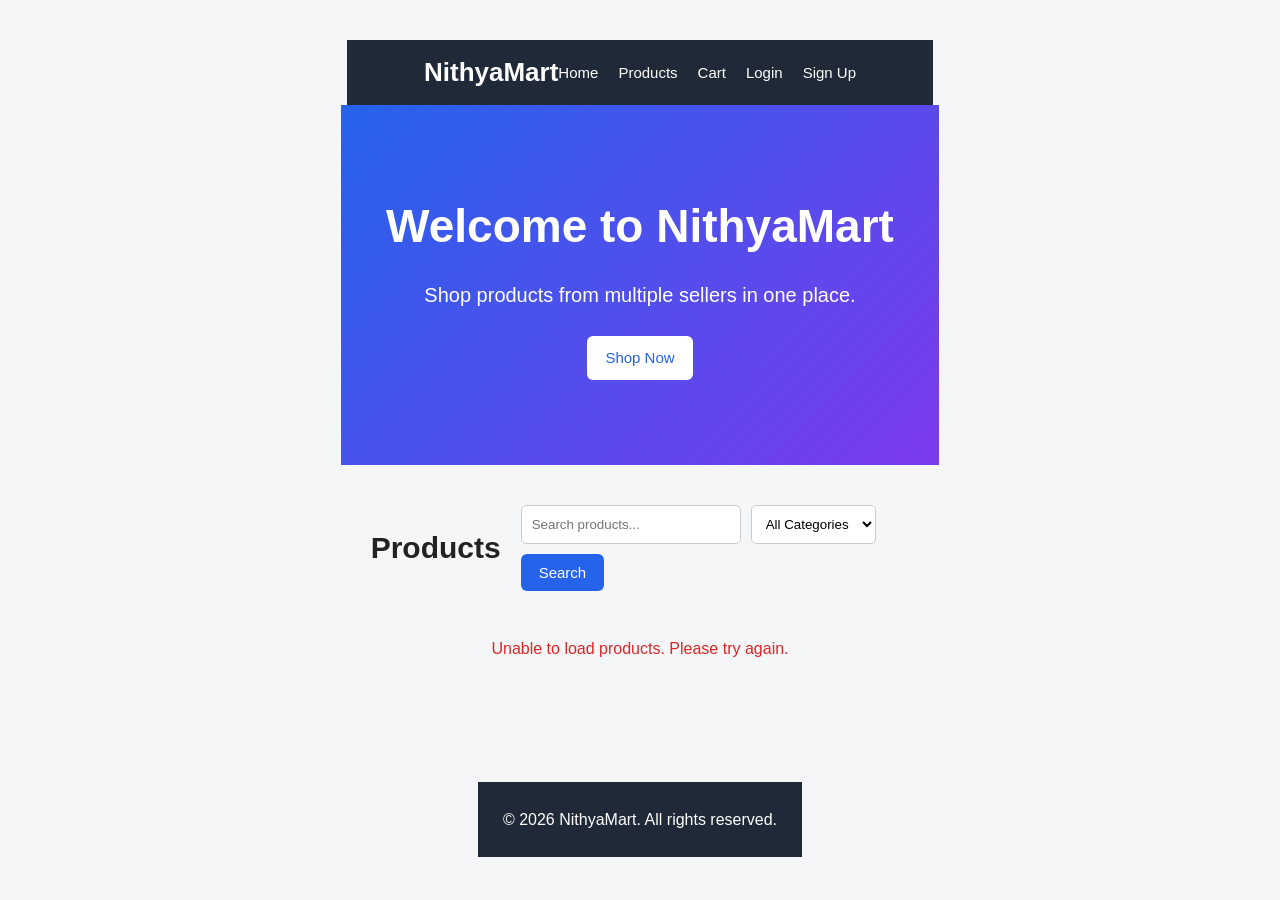
==== target/shopping-mart-0.1.0/index.html @ 29102a52 "updated files" ====
<!DOCTYPE html>
<html lang="en">
<head>
    <meta charset="UTF-8">
    <meta name="viewport" content="width=device-width, initial-scale=1.0">

    <title>NithyaMart - Online Shopping</title>

    <link rel="stylesheet" href="css/style.css">
</head>

<body class="home-page">

    <header class="navbar">

        <div class="logo">
            <a href="index.html">NithyaMart</a>
        </div>

        <nav>
            <a href="index.html">Home</a>
            <a href="#products">Products</a>
            <a href="cart.html">Cart</a>
            <a href="login.html" id="loginLink">Login</a>
            <a href="signup.html" id="signupLink">Sign Up</a>
            <a href="#" id="logoutLink" style="display: none;">Logout</a>
        </nav>

    </header>


    <main>

        <section class="hero">

            <div class="hero-content">

                <h1>Welcome to NithyaMart</h1>

                <p>
                    Shop products from multiple sellers
                    in one place.
                </p>

                <a href="#products" class="btn">
                    Shop Now
                </a>

            </div>

        </section>


        <section class="products-section" id="products">

            <div class="section-header">

                <h2>Products</h2>

                <div class="search-area">

                    <input
                        type="text"
                        id="searchInput"
                        placeholder="Search products..."
                    >

                    <select id="categoryFilter">

                        <option value="">
                            All Categories
                        </option>

                        <option value="Electronics">
                            Electronics
                        </option>

                        <option value="Fashion">
                            Fashion
                        </option>

                        <option value="Home">
                            Home
                        </option>

                        <option value="Books">
                            Books
                        </option>

                        <option value="Beauty">
                            Beauty
                        </option>

                        <option value="Grocery">
                            Grocery
                        </option>

                    </select>

                    <button
                        type="button"
                        id="searchButton"
                        class="btn"
                    >
                        Search
                    </button>

                </div>

            </div>


            <div id="loadingMessage" class="message">
                Loading products...
            </div>


            <div id="errorMessage"
                 class="message error"
                 style="display: none;">
            </div>


            <div
                id="productList"
                class="product-grid">
            </div>

        </section>

    </main>


    <footer>

        <p>
            &copy; 2026 NithyaMart. All rights reserved.
        </p>

    </footer>


    <script src="js/session.js"></script>
    <script src="js/catalog.js"></script>

</body>
</html>
---- target/shopping-mart-0.1.0/css/style.css ----
* {
    box-sizing: border-box;
    margin: 0;
    padding: 0;
    font-family: Arial, sans-serif;
}

body {
    background-color: #d5f0f9;
    display: flex;
    flex-direction: column;
    align-items: center;
    min-height: 100vh;
    padding-top: 40px;
}

.header-bar {
    width: 100%;
    background-color: #005082;
    color: white;
    text-align: center;
    padding: 20px 0;
    font-size: 24px;
    font-weight: bold;
    letter-spacing: 1px;
    box-shadow: 0 2px 4px rgba(0,0,0,0.1);
}

.status-container {
    display: flex;
    justify-content: space-between;
    align-items: center;
    margin-top: 12px;
}

/* MODIFIED: Consolidated requirements box setup with clean calculations */
.requirements-box {
    position: absolute;
    /* Traps calculation relative to label column width (35%) + your new input width (335px) + 20px spacer gutter gap */
    left: calc(100% + 15px); 
    top: 50px;
    transform: translateY(-50%); /* Centers the panel vertically against the field */
    background-color: #111c2e;
    border: 1px solid #2d3748;
    border-radius: 8px;
    padding: 16px;
    width: 280px;
    box-shadow: 0 4px 20px rgba(0, 0, 0, 0.3);
    display: none; 
    flex-direction: column;
    gap: 8px;
    z-index: 999
}

/* Adjusted responsive layout media breakpoints for smaller viewports */
@media (max-width: 950px) {
    .requirements-box {
        position: static;
        width: 100%;
        margin-top: 10px;
        max-width: 480px;
    }
    .password-wrapper {
        flex-direction: column;
        align-items: flex-start;
    }
}

.requirement-item {
    display: flex;
    align-items: center;
    font-size: 13px;
    color: #718096;
    transition: color 0.2s;
}

.requirement-item::before {
    content: "○";
    display: inline-block;
    width: 20px;
    font-size: 14px;
}

.requirement-item.valid {
    color: #48bb78;
}

.requirement-item.valid::before {
    content: "✓";
    font-weight: bold;
}

.login-container {
    background-color: rgb(245, 248, 251);
    border: 2px solid #005082;
    border-radius: 8px;
    width: 90%;
    max-width: 600px;
    margin: 60px auto;
    padding: 40px;
    box-shadow: 0 4px 10px rgba(0,0,0,0.05);
}

.login-container h2 {
    text-align: center;
    font-size: 36px;
    margin-bottom: 40px;
    color: #000;
}

/* Consolidated layout anchor context rule row */
.form-row {
    display: flex;
    align-items: center;
    margin-bottom: 15px;
}

.form-row label {
    width: 35%;
    font-size: 16px;
    color: #f9f6f6;
}

.form-row .input-field {
     width: 65%; /* Restored default standard row sizing column */
}

.form-row input[type="text"],
.form-row input[type="email"],
.form-row input[type="password"],
.form-row select {
    width: 100%;
    padding: 6px 10px;
    border: 1px solid #767676;
    font-size: 14px;
}

/* MODIFIED: Fixed styling properties for password element input cell size to match your layout width */
#password {
    width: 335px !important; /* Locks down size width specifications securely */
}

.form-row input::placeholder {
    color: #a9a9a9;
}

.action-row {
    display: flex;
    flex-direction: column;
    margin-left: 35%;
    margin-bottom: 10px;
}

.error-message {
    color: red;
    font-size: 14px;
    margin-bottom: 8px;
    display: none; 
}

.checkbox-container {
    display: flex;
    align-items: center;
    gap: 8px;
    font-size: 14px;
}

.checkbox-container input {
    cursor: pointer;
}

.button-row {
    display: flex;
    justify-content: space-between;
    margin-top: 30px;
    margin-bottom: 15px;
}

.btn {
    color: white;
    padding: 8px 30px;
    border: none;
    border-radius: 4px;
    font-size: 16px;
    cursor: pointer;
}

.btn-submit {
    background-color: #005082;
}

.btn-reset {
    background-color: #005082;
}

.footer-text {
    font-size: 14px;
    color: #000;
    margin-top: 10px;
}
.password-wrapper {
    position: relative;
    display: flex;
    align-items: center;
    width: 65%;
}
.home-page{
    font-family: Arial, sans-serif;
    background: #f5f6f8;
    color: #222;
    line-height: 1.6;
}

.navbar {
    background: #1f2937;
    color: white;
    min-height: 65px;
    padding: 0 6%;
    display: flex;
    align-items: center;
    justify-content: space-between;
}

.logo a {
    color: white;
    text-decoration: none;
    font-size: 26px;
    font-weight: bold;
}

.navbar nav {
    display: flex;
    align-items: center;
    gap: 20px;
}

.navbar nav a {
    color: white;
    text-decoration: none;
    font-size: 15px;
}

.navbar nav a:hover {
    text-decoration: underline;
}

.hero {
    min-height: 360px;
    background: linear-gradient(
        135deg,
        #2563eb,
        #7c3aed
    );

    display: flex;
    align-items: center;
    justify-content: center;

    text-align: center;
    color: white;
    padding: 40px 20px;
}

.hero-content {
    max-width: 700px;
}

.hero h1 {
    font-size: 46px;
    margin-bottom: 15px;
}

.hero p {
    font-size: 20px;
    margin-bottom: 25px;
}

.btn {
    display: inline-block;
    border: none;
    border-radius: 6px;

    background: #2563eb;
    color: white;

    padding: 10px 18px;

    text-decoration: none;
    cursor: pointer;

    font-size: 15px;
}

.btn:hover {
    background: #1d4ed8;
}

.hero .btn {
    background: white;
    color: #2563eb;
}

.hero .btn:hover {
    background: #e5e7eb;
}

.products-section {
    width: 90%;
    max-width: 1200px;
    margin: 40px auto;
}

.section-header {
    display: flex;
    justify-content: space-between;
    align-items: center;
    gap: 20px;
    margin-bottom: 25px;
}

.section-header h2 {
    font-size: 30px;
}

.search-area {
    display: flex;
    gap: 10px;
    flex-wrap: wrap;
}

.search-area input,
.search-area select {
    padding: 10px;
    border: 1px solid #ccc;
    border-radius: 5px;
    background: white;
}

.search-area input {
    width: 220px;
}

.product-grid {
    display: grid;

    grid-template-columns:
        repeat(auto-fill, minmax(220px, 1fr));

    gap: 25px;
}

.product-card {
    background: white;
    border-radius: 10px;

    overflow: hidden;

    box-shadow:
        0 2px 8px rgba(0, 0, 0, 0.08);

    transition:
        transform 0.2s ease,
        box-shadow 0.2s ease;
}

.product-card:hover {
    transform: translateY(-4px);

    box-shadow:
        0 5px 15px rgba(0, 0, 0, 0.15);
}

.product-card img {
    width: 100%;
    height: 180px;
    object-fit: cover;
    background: #eee;
}

.product-info {
    padding: 18px;
}

.product-info h3 {
    margin-bottom: 8px;
    font-size: 19px;
}

.product-info p {
    color: #555;
    margin-bottom: 8px;
}

.product-price {
    font-size: 20px;
    font-weight: bold;
    color: #2563eb;
    margin-bottom: 10px;
}

.product-category {
    display: inline-block;

    background: #e5e7eb;
    color: #374151;

    padding: 4px 8px;
    border-radius: 4px;

    font-size: 12px;
    margin-bottom: 12px;
}

.message {
    text-align: center;
    padding: 20px;
    color: #555;
}

.error {
    color: #dc2626;
}

footer {
    margin-top: 60px;

    background: #1f2937;
    color: white;

    text-align: center;

    padding: 25px;
}

@media (max-width: 768px) {

    .navbar {
        flex-direction: column;
        gap: 15px;
        padding: 15px;
    }

    .navbar nav {
        flex-wrap: wrap;
        justify-content: center;
    }

    .hero h1 {
        font-size: 34px;
    }

    .hero p {
        font-size: 17px;
    }

    .section-header {
        flex-direction: column;
        align-items: stretch;
    }

    .search-area {
        flex-direction: column;
    }

    .search-area input {
        width: 100%;
    }

}
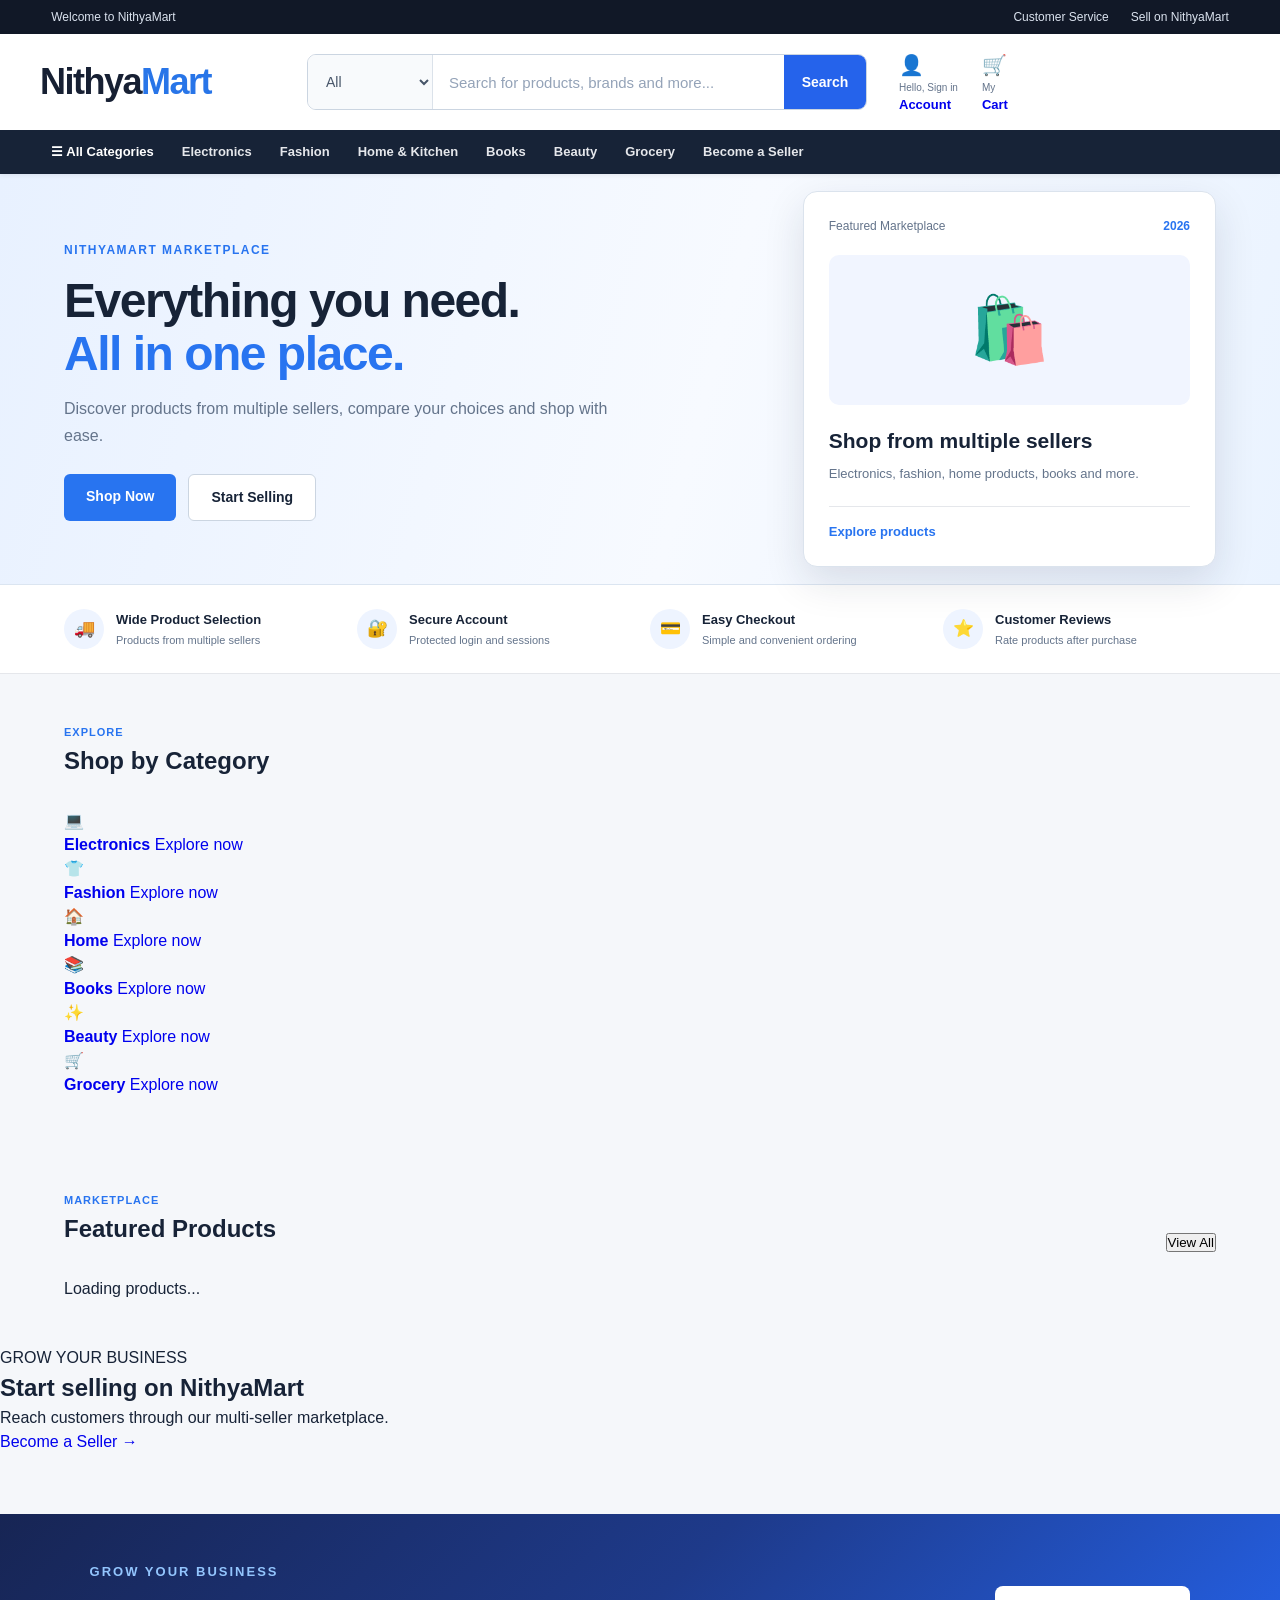
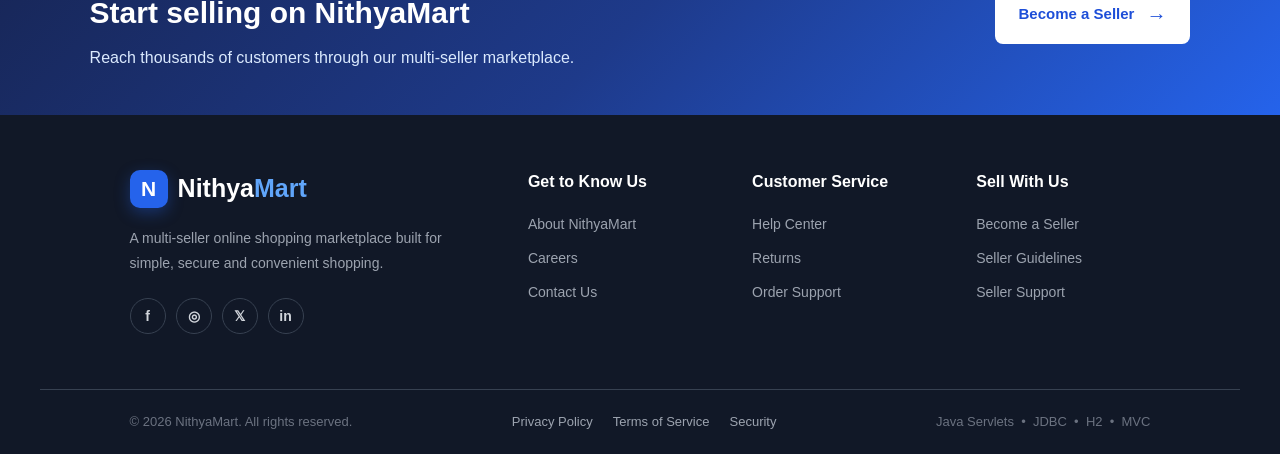
==== commit 83a144a5: "updated files" ====
--- a/target/shopping-mart-0.1.0/index.html
+++ b/target/shopping-mart-0.1.0/index.html
@@ -1,29 +1,128 @@
 <!DOCTYPE html>
 <html lang="en">
+
 <head>
     <meta charset="UTF-8">
     <meta name="viewport" content="width=device-width, initial-scale=1.0">
 
-    <title>NithyaMart - Online Shopping</title>
+    <title>NithyaMart | Online Shopping Marketplace</title>
 
     <link rel="stylesheet" href="css/style.css">
 </head>
 
-<body class="home-page">
-
-    <header class="navbar">
-
-        <div class="logo">
-            <a href="index.html">NithyaMart</a>
-        </div>
-
-        <nav>
-            <a href="index.html">Home</a>
-            <a href="#products">Products</a>
-            <a href="cart.html">Cart</a>
-            <a href="login.html" id="loginLink">Login</a>
-            <a href="signup.html" id="signupLink">Sign Up</a>
-            <a href="#" id="logoutLink" style="display: none;">Logout</a>
+<body class="marketplace-page">
+
+    <!-- TOP BAR -->
+    <div class="top-bar">
+        <div class="top-bar-inner">
+            <span>Welcome to NithyaMart</span>
+
+            <div class="top-links">
+                <a href="#">Customer Service</a>
+                <a href="#">Sell on NithyaMart</a>
+            </div>
+        </div>
+    </div>
+
+
+    <!-- MAIN HEADER -->
+    <header class="market-header">
+
+        <div class="header-main">
+
+            <!-- LOGO -->
+            <div class="market-logo">
+                <a href="index.html">
+                    <span class="logo-main">Nithya</span><span class="logo-accent">Mart</span>
+                </a>
+            </div>
+
+
+            <!-- SEARCH -->
+            <div class="market-search">
+
+                <select id="headerCategory">
+                    <option value="">All</option>
+                    <option value="Electronics">Electronics</option>
+                    <option value="Fashion">Fashion</option>
+                    <option value="Home">Home</option>
+                    <option value="Books">Books</option>
+                    <option value="Beauty">Beauty</option>
+                    <option value="Grocery">Grocery</option>
+                </select>
+
+                <input
+                    type="text"
+                    id="searchInput"
+                    placeholder="Search for products, brands and more..."
+                >
+
+                <button id="searchButton" type="button">
+                    Search
+                </button>
+
+            </div>
+
+
+            <!-- ACCOUNT -->
+            <div class="header-actions">
+
+                <a href="login.html" id="loginLink" class="header-action">
+                    <span class="action-icon">👤</span>
+                    <span>
+                        <small>Hello, Sign in</small>
+                        <strong>Account</strong>
+                    </span>
+                </a>
+
+
+                <a href="cart.html" class="header-action cart-action">
+                    <span class="cart-icon">🛒</span>
+                    <span>
+                        <small>My</small>
+                        <strong>Cart</strong>
+                    </span>
+                </a>
+
+
+                <a
+                    href="#"
+                    id="logoutLink"
+                    class="header-action"
+                    style="display:none;"
+                >
+                    <span class="action-icon">↪</span>
+                    <span>
+                        <small>Account</small>
+                        <strong>Logout</strong>
+                    </span>
+                </a>
+
+            </div>
+
+        </div>
+
+
+        <!-- CATEGORY NAVIGATION -->
+        <nav class="category-nav">
+
+            <div class="category-nav-inner">
+
+                <a href="#products" class="all-category">
+                    ☰ All Categories
+                </a>
+
+                <a href="#products">Electronics</a>
+                <a href="#products">Fashion</a>
+                <a href="#products">Home & Kitchen</a>
+                <a href="#products">Books</a>
+                <a href="#products">Beauty</a>
+                <a href="#products">Grocery</a>
+
+                <a href="signup.html">Become a Seller</a>
+
+            </div>
+
         </nav>
 
     </header>
@@ -31,117 +130,365 @@
 
     <main>
 
-        <section class="hero">
-
-            <div class="hero-content">
-
-                <h1>Welcome to NithyaMart</h1>
-
-                <p>
-                    Shop products from multiple sellers
-                    in one place.
-                </p>
-
-                <a href="#products" class="btn">
-                    Shop Now
-                </a>
+
+        <!-- HERO BANNER -->
+        <section class="market-hero">
+
+            <div class="hero-container">
+
+                <div class="hero-copy">
+
+                    <span class="hero-label">
+                        NITHYAMART MARKETPLACE
+                    </span>
+
+                    <h1>
+                        Everything you need.
+                        <span>All in one place.</span>
+                    </h1>
+
+                    <p>
+                        Discover products from multiple sellers,
+                        compare your choices and shop with ease.
+                    </p>
+
+                    <div class="hero-buttons">
+
+                        <a href="#products" class="hero-primary">
+                            Shop Now
+                        </a>
+
+                        <a href="signup.html" class="hero-secondary">
+                            Start Selling
+                        </a>
+
+                    </div>
+
+                </div>
+
+
+                <div class="hero-shopping-card">
+
+                    <div class="hero-card-top">
+                        <span>Featured Marketplace</span>
+                        <strong>2026</strong>
+                    </div>
+
+                    <div class="hero-card-icon">
+                        🛍️
+                    </div>
+
+                    <h3>
+                        Shop from multiple sellers
+                    </h3>
+
+                    <p>
+                        Electronics, fashion, home products,
+                        books and more.
+                    </p>
+
+                    <div class="hero-card-bottom">
+                        <span>Explore products</span>
+                        <strong></strong>
+                    </div>
+
+                </div>
 
             </div>
 
         </section>
 
 
+        <!-- BENEFITS -->
+        <section class="benefits-section">
+
+            <div class="benefits-container">
+
+                <div class="benefit-item">
+                    <div class="benefit-icon">🚚</div>
+
+                    <div>
+                        <strong>Wide Product Selection</strong>
+                        <span>Products from multiple sellers</span>
+                    </div>
+                </div>
+
+
+                <div class="benefit-item">
+                    <div class="benefit-icon">🔐</div>
+
+                    <div>
+                        <strong>Secure Account</strong>
+                        <span>Protected login and sessions</span>
+                    </div>
+                </div>
+
+
+                <div class="benefit-item">
+                    <div class="benefit-icon">💳</div>
+
+                    <div>
+                        <strong>Easy Checkout</strong>
+                        <span>Simple and convenient ordering</span>
+                    </div>
+                </div>
+
+
+                <div class="benefit-item">
+                    <div class="benefit-icon">⭐</div>
+
+                    <div>
+                        <strong>Customer Reviews</strong>
+                        <span>Rate products after purchase</span>
+                    </div>
+                </div>
+
+            </div>
+
+        </section>
+
+
+        <!-- CATEGORY CARDS -->
+        <section class="category-section">
+
+            <div class="section-title">
+
+                <div>
+                    <span>EXPLORE</span>
+                    <h2>Shop by Category</h2>
+                </div>
+
+            </div>
+
+
+            <div class="category-cards">
+
+                <a href="#products" class="category-card">
+                    <div class="category-image electronics">
+                        💻
+                    </div>
+                    <strong>Electronics</strong>
+                    <span>Explore now</span>
+                </a>
+
+
+                <a href="#products" class="category-card">
+                    <div class="category-image fashion">
+                        👕
+                    </div>
+                    <strong>Fashion</strong>
+                    <span>Explore now</span>
+                </a>
+
+
+                <a href="#products" class="category-card">
+                    <div class="category-image home">
+                        🏠
+                    </div>
+                    <strong>Home</strong>
+                    <span>Explore now</span>
+                </a>
+
+
+                <a href="#products" class="category-card">
+                    <div class="category-image books">
+                        📚
+                    </div>
+                    <strong>Books</strong>
+                    <span>Explore now</span>
+                </a>
+
+
+                <a href="#products" class="category-card">
+                    <div class="category-image beauty">
+                        ✨
+                    </div>
+                    <strong>Beauty</strong>
+                    <span>Explore now</span>
+                </a>
+
+
+                <a href="#products" class="category-card">
+                    <div class="category-image grocery">
+                        🛒
+                    </div>
+                    <strong>Grocery</strong>
+                    <span>Explore now</span>
+                </a>
+
+            </div>
+
+        </section>
         <section class="products-section" id="products">
 
-            <div class="section-header">
-
-                <h2>Products</h2>
-
-                <div class="search-area">
-
-                    <input
-                        type="text"
-                        id="searchInput"
-                        placeholder="Search products..."
-                    >
-
-                    <select id="categoryFilter">
-
-                        <option value="">
-                            All Categories
-                        </option>
-
-                        <option value="Electronics">
-                            Electronics
-                        </option>
-
-                        <option value="Fashion">
-                            Fashion
-                        </option>
-
-                        <option value="Home">
-                            Home
-                        </option>
-
-                        <option value="Books">
-                            Books
-                        </option>
-
-                        <option value="Beauty">
-                            Beauty
-                        </option>
-
-                        <option value="Grocery">
-                            Grocery
-                        </option>
-
-                    </select>
-
-                    <button
-                        type="button"
-                        id="searchButton"
-                        class="btn"
-                    >
-                        Search
-                    </button>
-
-                </div>
-
-            </div>
-
-
-            <div id="loadingMessage" class="message">
+            <div class="section-title">
+
+                <div>
+                    <span>MARKETPLACE</span>
+                    <h2>Featured Products</h2>
+                </div>
+
+                <button
+                    type="button"
+                    id="clearFilters"
+                    class="clear-filter"
+                >
+                    View All
+                </button>
+
+            </div>
+
+
+            <div
+                id="loadingMessage"
+                class="market-message"
+            >
                 Loading products...
             </div>
 
 
-            <div id="errorMessage"
-                 class="message error"
-                 style="display: none;">
-            </div>
+            <div
+                id="errorMessage"
+                class="market-message error"
+                style="display:none;"
+            ></div>
 
 
             <div
                 id="productList"
-                class="product-grid">
-            </div>
+                class="market-product-grid"
+            ></div>
 
         </section>
 
+
+        <!-- SELLER PROMOTION -->
+        <section class="seller-banner">
+
+            <div>
+
+                <span>GROW YOUR BUSINESS</span>
+
+                <h2>
+                    Start selling on NithyaMart
+                </h2>
+
+                <p>
+                    Reach customers through our multi-seller marketplace.
+                </p>
+
+            </div>
+
+            <a href="signup.html">
+                Become a Seller →
+            </a>
+
+        </section>
+
+
     </main>
 
 
-    <footer>
-
-        <p>
-            &copy; 2026 NithyaMart. All rights reserved.
-        </p>
-
-    </footer>
+    <!-- FOOTER -->
+    <footer class="nm-footer">
+
+    <!-- Seller CTA -->
+    <section class="seller-cta">
+        <div class="seller-cta-content">
+            <div>
+                <span class="seller-label">GROW YOUR BUSINESS</span>
+                <h2>Start selling on NithyaMart</h2>
+                <p>
+                    Reach thousands of customers through our
+                    multi-seller marketplace.
+                </p>
+            </div>
+
+            <a href="signup.html?role=SELLER" class="seller-btn">
+                Become a Seller
+                <span>→</span>
+            </a>
+        </div>
+    </section>
+
+
+    <!-- Main Footer -->
+    <div class="footer-main">
+
+        <div class="footer-brand">
+            <div class="footer-logo">
+                <span class="logo-icon">N</span>
+                <span>Nithya<span>Mart</span></span>
+            </div>
+
+            <p>
+                A multi-seller online shopping marketplace built
+                for simple, secure and convenient shopping.
+            </p>
+
+            <div class="footer-social">
+                <a href="#" aria-label="Facebook">f</a>
+                <a href="#" aria-label="Instagram">◎</a>
+                <a href="#" aria-label="Twitter">𝕏</a>
+                <a href="#" aria-label="LinkedIn">in</a>
+            </div>
+        </div>
+
+
+        <div class="footer-column">
+            <h3>Get to Know Us</h3>
+
+            <a href="#">About NithyaMart</a>
+            <a href="#">Careers</a>
+            <a href="#">Contact Us</a>
+        </div>
+
+
+        <div class="footer-column">
+            <h3>Customer Service</h3>
+
+            <a href="#">Help Center</a>
+            <a href="#">Returns</a>
+            <a href="#">Order Support</a>
+        </div>
+
+
+        <div class="footer-column">
+            <h3>Sell With Us</h3>
+
+            <a href="signup.html?role=SELLER">Become a Seller</a>
+            <a href="#">Seller Guidelines</a>
+            <a href="#">Seller Support</a>
+        </div>
+
+    </div>
+
+
+    <!-- Bottom Footer -->
+    <div class="footer-bottom">
+
+        <div>
+            © 2026 NithyaMart. All rights reserved.
+        </div>
+
+        <div class="footer-links">
+            <a href="#">Privacy Policy</a>
+            <a href="#">Terms of Service</a>
+            <a href="#">Security</a>
+        </div>
+
+        <div class="tech-stack">
+            Java Servlets&nbsp; • &nbsp;JDBC&nbsp; • &nbsp;H2&nbsp; • &nbsp;MVC
+        </div>
+
+    </div>
+
+</footer>
 
 
     <script src="js/session.js"></script>
     <script src="js/catalog.js"></script>
 
 </body>
+
 </html>
--- a/target/shopping-mart-0.1.0/css/style.css
+++ b/target/shopping-mart-0.1.0/css/style.css
@@ -1,18 +1,527 @@
+/* =========================================================
+   NITHYAMART - COMPLETE FRONTEND STYLESHEET
+   ========================================================= */
+
+
+/* =========================================================
+   1. GLOBAL RESET
+   ========================================================= */
+
 * {
     box-sizing: border-box;
     margin: 0;
     padding: 0;
-    font-family: Arial, sans-serif;
+}
+
+html {
+    scroll-behavior: smooth;
 }
 
 body {
-    background-color: #d5f0f9;
-    display: flex;
-    flex-direction: column;
-    align-items: center;
-    min-height: 100vh;
-    padding-top: 40px;
-}
+    font-family: Arial, Helvetica, sans-serif;
+    background: #f5f7fa;
+    color: #172337;
+    line-height: 1.5;
+}
+
+button,
+input,
+select,
+textarea {
+    font-family: inherit;
+}
+
+button {
+    cursor: pointer;
+}
+
+a {
+    text-decoration: none;
+}
+
+img {
+    max-width: 100%;
+}
+
+
+/* =========================================================
+   2. COMMON BUTTONS
+   ========================================================= */
+
+.btn {
+    display: inline-flex;
+    align-items: center;
+    justify-content: center;
+
+    min-height: 42px;
+    padding: 0 20px;
+
+    border: none;
+    border-radius: 6px;
+
+    background: #2874f0;
+    color: #ffffff;
+
+    font-size: 14px;
+    font-weight: 700;
+
+    cursor: pointer;
+    transition: 0.2s ease;
+}
+
+.btn:hover {
+    background: #1d5fd0;
+}
+
+.btn:disabled {
+    opacity: 0.6;
+    cursor: not-allowed;
+}
+
+
+/* =========================================================
+   3. MARKETPLACE HOME PAGE
+   ========================================================= */
+
+.marketplace-page {
+    background: #f5f7fa;
+    color: #172337;
+}
+
+
+/* ---------- TOP BAR ---------- */
+
+.top-bar {
+    background: #111827;
+    color: #dbe3ef;
+    font-size: 12px;
+}
+
+.top-bar-inner {
+    width: 92%;
+    max-width: 1400px;
+    height: 34px;
+    margin: auto;
+
+    display: flex;
+    align-items: center;
+    justify-content: space-between;
+}
+
+.top-links {
+    display: flex;
+    gap: 22px;
+}
+
+.top-links a {
+    color: #dbe3ef;
+}
+
+.top-links a:hover {
+    color: #ffffff;
+}
+
+
+/* ---------- MAIN HEADER ---------- */
+
+.market-header {
+    background: #ffffff;
+    position: sticky;
+    top: 0;
+    z-index: 1000;
+
+    box-shadow: 0 1px 5px rgba(0, 0, 0, 0.08);
+}
+.logo-main {
+    color: #172337;
+}
+
+.logo-accent {
+    color: #2874f0;
+}
+.market-search select {
+    width: 100px;
+
+    border: none;
+    border-right: 1px solid #e2e8f0;
+
+    padding: 0 10px;
+
+    background: #f8fafc;
+    color: #475569;
+
+    outline: none;
+}
+
+.market-search input {
+    flex: 1;
+
+    border: none;
+    outline: none;
+
+    padding: 0 15px;
+
+    font-size: 14px;
+}
+
+.market-search input::placeholder {
+    color: #94a3b8;
+}
+
+.market-search button {
+    width: 90px;
+
+    border: none;
+
+    background: #2874f0;
+    color: white;
+
+    font-weight: 700;
+
+    cursor: pointer;
+}
+
+.market-search button:hover {
+    background: #1d5fd0;
+}
+.header-action small {
+    display: block;
+    font-size: 10px;
+    color: #64748b;
+}
+
+.header-action strong {
+    display: block;
+    font-size: 13px;
+}
+
+.action-icon,
+.cart-icon {
+    font-size: 20px;
+}
+
+
+/* ---------- CATEGORY NAV ---------- */
+
+.category-nav {
+    background: #172337;
+}
+
+.category-nav-inner {
+    width: 92%;
+    max-width: 1400px;
+    min-height: 44px;
+
+    margin: auto;
+
+    display: flex;
+    align-items: center;
+    gap: 28px;
+
+    overflow-x: auto;
+}
+
+.category-nav-inner::-webkit-scrollbar {
+    height: 0;
+}
+
+.category-nav a {
+    color: #e5e7eb;
+    white-space: nowrap;
+
+    font-size: 13px;
+    font-weight: 600;
+}
+
+.category-nav a:hover {
+    color: #ffffff;
+}
+
+.category-nav .all-category {
+    color: #ffffff;
+    font-weight: 800;
+}
+
+
+/* =========================================================
+   4. HOME HERO
+   ========================================================= */
+
+.market-hero {
+    background:
+        linear-gradient(
+            105deg,
+            #e8f1ff,
+            #f7faff 55%,
+            #eaf3ff
+        );
+
+    border-bottom: 1px solid #dbe5f1;
+}
+
+.hero-container {
+    width: 90%;
+    max-width: 1350px;
+    min-height: 410px;
+
+    margin: auto;
+
+    display: grid;
+    grid-template-columns: 1.25fr 0.75fr;
+
+    align-items: center;
+    gap: 50px;
+}
+
+.hero-copy {
+    padding: 45px 0;
+}
+
+.hero-label {
+    color: #2874f0;
+
+    font-size: 12px;
+    font-weight: 800;
+
+    letter-spacing: 1.5px;
+}
+
+.hero-copy h1 {
+    max-width: 650px;
+
+    margin: 14px 0;
+
+    color: #172337;
+
+    font-size: 48px;
+    line-height: 1.1;
+    letter-spacing: -1.5px;
+}
+
+.hero-copy h1 span {
+    display: block;
+    color: #2874f0;
+}
+
+.hero-copy p {
+    max-width: 570px;
+
+    margin-bottom: 25px;
+
+    color: #64748b;
+
+    font-size: 16px;
+    line-height: 1.7;
+}
+
+.hero-buttons {
+    display: flex;
+    gap: 12px;
+}
+
+.hero-primary,
+.hero-secondary {
+    padding: 12px 22px;
+
+    border-radius: 6px;
+
+    font-size: 14px;
+    font-weight: 700;
+}
+
+.hero-primary {
+    background: #2874f0;
+    color: #ffffff;
+}
+
+.hero-primary:hover {
+    background: #1d5fd0;
+}
+
+.hero-secondary {
+    background: #ffffff;
+    color: #172337;
+
+    border: 1px solid #cbd5e1;
+}
+
+.hero-secondary:hover {
+    border-color: #2874f0;
+    color: #2874f0;
+}
+
+
+/* ---------- HERO CARD ---------- */
+
+.hero-shopping-card {
+    padding: 25px;
+
+    background: #ffffff;
+
+    border: 1px solid #dbe3ed;
+    border-radius: 14px;
+
+    box-shadow: 0 15px 40px rgba(23, 35, 55, 0.12);
+}
+
+.hero-card-top {
+    display: flex;
+    justify-content: space-between;
+
+    color: #64748b;
+
+    font-size: 12px;
+}
+
+.hero-card-top strong {
+    color: #2874f0;
+}
+
+.hero-card-icon {
+    height: 150px;
+
+    margin: 20px 0;
+
+    border-radius: 10px;
+
+    background: #f1f5ff;
+
+    display: flex;
+    align-items: center;
+    justify-content: center;
+
+    font-size: 65px;
+}
+
+.hero-shopping-card h3 {
+    margin-bottom: 8px;
+
+    font-size: 21px;
+}
+
+.hero-shopping-card p {
+    color: #64748b;
+    font-size: 13px;
+}
+
+.hero-card-bottom {
+    margin-top: 22px;
+    padding-top: 15px;
+
+    border-top: 1px solid #e5e7eb;
+
+    display: flex;
+    justify-content: space-between;
+
+    color: #2874f0;
+
+    font-size: 13px;
+    font-weight: 700;
+}
+
+
+/* =========================================================
+   5. BENEFITS
+   ========================================================= */
+
+.benefits-section {
+    background: #ffffff;
+    border-bottom: 1px solid #e5e7eb;
+}
+
+.benefits-container {
+    width: 90%;
+    max-width: 1350px;
+
+    min-height: 88px;
+
+    margin: auto;
+
+    display: grid;
+    grid-template-columns: repeat(4, 1fr);
+
+    gap: 20px;
+
+    align-items: center;
+}
+
+.benefit-item {
+    display: flex;
+    align-items: center;
+    gap: 12px;
+}
+
+.benefit-icon {
+    width: 40px;
+    height: 40px;
+
+    border-radius: 50%;
+
+    background: #eef4ff;
+
+    display: flex;
+    align-items: center;
+    justify-content: center;
+
+    font-size: 17px;
+}
+
+.benefit-item strong {
+    display: block;
+    font-size: 13px;
+}
+
+.benefit-item span {
+    display: block;
+
+    margin-top: 3px;
+
+    color: #64748b;
+
+    font-size: 11px;
+}
+
+
+/* =========================================================
+   6. HOME SECTIONS
+   ========================================================= */
+
+.category-section,
+.products-section {
+    width: 90%;
+    max-width: 1350px;
+
+    margin: auto;
+
+    padding: 45px 0;
+}
+
+.section-title {
+    display: flex;
+
+    justify-content: space-between;
+    align-items: end;
+
+    margin-bottom: 25px;
+}
+
+.section-title > div > span {
+    color: #2874f0;
+
+    font-size: 11px;
+    font-weight: 800;
+
+    letter-spacing: 1px;
+}
+
+.section-title h2 {
+    margin-bottom: 5px;
+}
+
+
+/* =========================================================
+   7. SIGNUP & ACCOUNT CREATION FORM STYLES
+   ========================================================= */
 
 .header-bar {
     width: 100%;
@@ -26,76 +535,12 @@
     box-shadow: 0 2px 4px rgba(0,0,0,0.1);
 }
 
-.status-container {
-    display: flex;
-    justify-content: space-between;
-    align-items: center;
-    margin-top: 12px;
-}
-
-/* MODIFIED: Consolidated requirements box setup with clean calculations */
-.requirements-box {
-    position: absolute;
-    /* Traps calculation relative to label column width (35%) + your new input width (335px) + 20px spacer gutter gap */
-    left: calc(100% + 15px); 
-    top: 50px;
-    transform: translateY(-50%); /* Centers the panel vertically against the field */
-    background-color: #111c2e;
-    border: 1px solid #2d3748;
-    border-radius: 8px;
-    padding: 16px;
-    width: 280px;
-    box-shadow: 0 4px 20px rgba(0, 0, 0, 0.3);
-    display: none; 
-    flex-direction: column;
-    gap: 8px;
-    z-index: 999
-}
-
-/* Adjusted responsive layout media breakpoints for smaller viewports */
-@media (max-width: 950px) {
-    .requirements-box {
-        position: static;
-        width: 100%;
-        margin-top: 10px;
-        max-width: 480px;
-    }
-    .password-wrapper {
-        flex-direction: column;
-        align-items: flex-start;
-    }
-}
-
-.requirement-item {
-    display: flex;
-    align-items: center;
-    font-size: 13px;
-    color: #718096;
-    transition: color 0.2s;
-}
-
-.requirement-item::before {
-    content: "○";
-    display: inline-block;
-    width: 20px;
-    font-size: 14px;
-}
-
-.requirement-item.valid {
-    color: #48bb78;
-}
-
-.requirement-item.valid::before {
-    content: "✓";
-    font-weight: bold;
-}
-
 .login-container {
     background-color: rgb(245, 248, 251);
     border: 2px solid #005082;
     border-radius: 8px;
     width: 90%;
-    max-width: 600px;
+    max-width: 580px;
     margin: 60px auto;
     padding: 40px;
     box-shadow: 0 4px 10px rgba(0,0,0,0.05);
@@ -105,24 +550,25 @@
     text-align: center;
     font-size: 36px;
     margin-bottom: 40px;
-    color: #000;
-}
-
-/* Consolidated layout anchor context rule row */
+    color: #172337;
+}
+
+/* Form Row Setup: Stacks labels above input elements */
 .form-row {
     display: flex;
-    align-items: center;
-    margin-bottom: 15px;
+    flex-direction: column; 
+    margin-bottom: 20px;
 }
 
 .form-row label {
-    width: 35%;
     font-size: 16px;
-    color: #f9f6f6;
+    color: #172337;
+    margin-bottom: 8px;
+    font-weight: bold;
 }
 
 .form-row .input-field {
-     width: 65%; /* Restored default standard row sizing column */
+    width: 100%; 
 }
 
 .form-row input[type="text"],
@@ -130,340 +576,2116 @@
 .form-row input[type="password"],
 .form-row select {
     width: 100%;
-    padding: 6px 10px;
+    padding: 10px;
     border: 1px solid #767676;
-    font-size: 14px;
-}
-
-/* MODIFIED: Fixed styling properties for password element input cell size to match your layout width */
-#password {
-    width: 335px !important; /* Locks down size width specifications securely */
+    border-radius: 4px;
+    font-size: 16px;
+    background-color: #ffffff;
+    outline: none;
+}
+
+.form-row input:focus,
+.form-row select:focus {
+    border-color: #2874f0;
 }
 
 .form-row input::placeholder {
     color: #a9a9a9;
 }
 
-.action-row {
-    display: flex;
-    flex-direction: column;
-    margin-left: 35%;
-    margin-bottom: 10px;
-}
-
+/* Relative positioning root anchor for the password requirements popup */
+.password-wrapper {
+    position: relative;
+    display: block;
+    width: 100%;
+}
+
+/* Floating validation window layout fixes */
+.requirements-box {
+    position: absolute;
+    left: 105%;
+    top: 50%;
+    transform: translateY(-50%);
+    width: 260px;
+    box-sizing: border-box;
+    display: flex !important;
+    flex-direction: column !important;
+    align-items: flex-start !important;
+    background-color: #1a233a;
+    color: #a5b4fc;
+    padding: 15px;
+    border-radius: 8px;
+    box-shadow: 0 4px 15px rgba(0, 0, 0, 0.25);
+    z-index: 100;
+}
+.requirement-item 
+{
+    font-size: 13px;
+    margin-bottom: 8px;
+    padding-left: 20px;
+    position: relative;
+    text-align: left !important;
+    white-space: normal !important;
+    display: block !important;
+    width: 100%;
+}
+.requirement-item:last-child {
+    margin-bottom: 0;
+}
+.requirement-item::before 
+{
+    content: "o";
+    position: absolute;
+    left: 0;
+    top: 0;
+    color: #6366f1;
+}
+.requirement-item.valid {
+    color: #48bb78;
+}
+.requirement-item.valid::before {
+    content: "✓";
+    font-weight: bold;
+}
+.status-container {
+    display: flex;
+    justify-content: space-between;
+    align-items: center
+    ;margin-top: 5px;
+    margin-bottom: 20px;
+}
+.checkbox-label {
+    display: flex;
+    align-items: center;
+    gap: 8px;
+    font-size: 14px;
+    cursor: pointer;
+}
+.match-indicator {
+    font-size: 14px;
+    font-weight: bold;
+}
 .error-message {
     color: red;
     font-size: 14px;
-    margin-bottom: 8px;
-    display: none; 
-}
-
-.checkbox-container {
-    display: flex;
-    align-items: center;
-    gap: 8px;
-    font-size: 14px;
-}
-
-.checkbox-container input {
-    cursor: pointer;
-}
-
+    margin-bottom: 15px;
+}
 .button-row {
     display: flex;
-    justify-content: space-between;
+    gap: 15px;
     margin-top: 30px;
     margin-bottom: 15px;
 }
-
-.btn {
-    color: white;
-    padding: 8px 30px;
-    border: none;
+.button-row .btn {
+    flex: 1;
+    min-height: 44px;
+    font-size: 16px;
     border-radius: 4px;
-    font-size: 16px;
-    cursor: pointer;
-}
-
+}
 .btn-submit {
     background-color: #005082;
 }
-
+.btn-submit:hover {
+    background-color: #003e5f;
+}
 .btn-reset {
-    background-color: #005082;
-}
-
+    background-color: #4a5568;
+}
+.btn-reset:hover {
+    background-color: #374151;
+}
 .footer-text {
     font-size: 14px;
-    color: #000;
-    margin-top: 10px;
-}
-.password-wrapper {
-    position: relative;
-    display: flex;
-    align-items: center;
-    width: 65%;
-}
-.home-page{
-    font-family: Arial, sans-serif;
-    background: #f5f6f8;
-    color: #222;
-    line-height: 1.6;
-}
-
-.navbar {
-    background: #1f2937;
-    color: white;
-    min-height: 65px;
-    padding: 0 6%;
-    display: flex;
-    align-items: center;
-    justify-content: space-between;
-}
-
-.logo a {
-    color: white;
-    text-decoration: none;
-    font-size: 26px;
+    color: #172337;
+    margin-top: 15px;
+    text-align: center;
+}
+.footer-text a {
+    color: #2874f0;
     font-weight: bold;
 }
-
-.navbar nav {
-    display: flex;
-    align-items: center;
-    gap: 20px;
-}
-
-.navbar nav a {
-    color: white;
-    text-decoration: none;
-    font-size: 15px;
-}
-
-.navbar nav a:hover {
+.footer-text a:hover {
     text-decoration: underline;
 }
-
-.hero {
-    min-height: 360px;
+@media (max-width: 980px) 
+{
+    .requirements-box {
+        position: static !important;
+        transform: none !important;
+        width: 100% !important;
+        margin-top: 10px;
+        box-shadow: none;}
+}
+/* =========================================================
+   NITHYAMART PROFESSIONAL FOOTER
+   ========================================================= */
+
+.nm-footer {
+    margin-top: 60px;
+    background: #111827;
+    color: #ffffff;
+}
+
+
+/* =========================
+   SELLER CTA
+   ========================= */
+
+.seller-cta {
     background: linear-gradient(
         135deg,
-        #2563eb,
-        #7c3aed
+        #172554 0%,
+        #1e3a8a 50%,
+        #2563eb 100%
     );
 
+    padding: 45px 7%;
+}
+
+.seller-cta-content {
+    max-width: 1200px;
+    margin: 0 auto;
+
+    display: flex;
+    align-items: center;
+    justify-content: space-between;
+
+    gap: 30px;
+}
+
+.seller-label {
+    display: inline-block;
+
+    font-size: 13px;
+    font-weight: 700;
+    letter-spacing: 2px;
+
+    color: #93c5fd;
+
+    margin-bottom: 8px;
+}
+
+.seller-cta h2 {
+    margin: 0 0 10px;
+
+    font-size: 30px;
+    font-weight: 700;
+
+    color: #ffffff;
+}
+
+.seller-cta p {
+    margin: 0;
+
+    font-size: 16px;
+    line-height: 1.6;
+
+    color: #dbeafe;
+}
+
+
+/* Seller Button */
+
+.seller-btn {
+    display: inline-flex;
+    align-items: center;
+    gap: 12px;
+
+    padding: 14px 24px;
+
+    background: #ffffff;
+    color: #1d4ed8;
+
+    text-decoration: none;
+
+    border-radius: 8px;
+
+    font-size: 15px;
+    font-weight: 700;
+
+    white-space: nowrap;
+
+    transition: all 0.25s ease;
+}
+
+.seller-btn span {
+    font-size: 20px;
+    transition: transform 0.25s ease;
+}
+
+.seller-btn:hover {
+    background: #eff6ff;
+
+    transform: translateY(-2px);
+
+    box-shadow: 0 8px 20px rgba(0, 0, 0, 0.2);
+}
+
+.seller-btn:hover span {
+    transform: translateX(4px);
+}
+
+
+/* =========================
+   MAIN FOOTER
+   ========================= */
+
+.footer-main {
+    max-width: 1200px;
+
+    margin: 0 auto;
+
+    padding: 55px 7%;
+
+    display: grid;
+
+    grid-template-columns: 2fr 1fr 1fr 1fr;
+
+    gap: 50px;
+}
+
+
+/* =========================
+   BRAND
+   ========================= */
+
+.footer-brand {
+    max-width: 340px;
+}
+
+.footer-logo {
+    display: flex;
+    align-items: center;
+    gap: 10px;
+
+    margin-bottom: 18px;
+
+    font-size: 25px;
+    font-weight: 800;
+}
+
+.footer-logo > span:last-child span {
+    color: #60a5fa;
+}
+
+
+/* Logo N circle */
+
+.logo-icon {
+    width: 38px;
+    height: 38px;
+
     display: flex;
     align-items: center;
     justify-content: center;
 
+    background: #2563eb;
+
+    border-radius: 10px;
+
+    font-size: 21px;
+    font-weight: 800;
+
+    box-shadow: 0 5px 15px rgba(37, 99, 235, 0.35);
+}
+
+
+.footer-brand p {
+    margin: 0;
+
+    color: #9ca3af;
+
+    font-size: 14px;
+
+    line-height: 1.8;
+}
+
+
+/* =========================
+   SOCIAL ICONS
+   ========================= */
+
+.footer-social {
+    display: flex;
+    gap: 10px;
+
+    margin-top: 22px;
+}
+
+.footer-social a {
+    width: 36px;
+    height: 36px;
+
+    display: flex;
+    align-items: center;
+    justify-content: center;
+
+    border: 1px solid #374151;
+    border-radius: 50%;
+
+    color: #d1d5db;
+
+    text-decoration: none;
+
+    font-size: 14px;
+    font-weight: 600;
+
+    transition: all 0.25s ease;
+}
+
+.footer-social a:hover {
+    background: #2563eb;
+
+    border-color: #2563eb;
+
+    color: #ffffff;
+
+    transform: translateY(-3px);
+}
+
+
+/* =========================
+   FOOTER COLUMNS
+   ========================= */
+
+.footer-column h3 {
+    margin: 0 0 20px;
+
+    font-size: 16px;
+    font-weight: 700;
+
+    color: #ffffff;
+}
+
+.footer-column a {
+    display: block;
+
+    width: fit-content;
+
+    margin-bottom: 13px;
+
+    color: #9ca3af;
+
+    text-decoration: none;
+
+    font-size: 14px;
+
+    transition: all 0.2s ease;
+}
+
+.footer-column a:hover {
+    color: #60a5fa;
+
+    transform: translateX(3px);
+}
+
+
+/* =========================
+   BOTTOM FOOTER
+   ========================= */
+
+.footer-bottom {
+    border-top: 1px solid #374151;
+
+    max-width: 1200px;
+
+    margin: 0 auto;
+
+    padding: 22px 7%;
+
+    display: flex;
+
+    align-items: center;
+
+    justify-content: space-between;
+
+    gap: 20px;
+
+    color: #6b7280;
+
+    font-size: 13px;
+}
+
+.footer-links {
+    display: flex;
+    gap: 20px;
+}
+
+.footer-links a {
+    color: #9ca3af;
+
+    text-decoration: none;
+
+    transition: color 0.2s ease;
+}
+
+.footer-links a:hover {
+    color: #60a5fa;
+}
+
+.tech-stack {
+    color: #6b7280;
+}
+
+
+/* =========================
+   RESPONSIVE
+   ========================= */
+
+@media (max-width: 900px) {
+
+    .seller-cta-content {
+        flex-direction: column;
+
+        align-items: flex-start;
+    }
+
+    .footer-main {
+        grid-template-columns: 1fr 1fr;
+
+        gap: 40px;
+    }
+
+    .footer-brand {
+        grid-column: 1 / -1;
+
+        max-width: 600px;
+    }
+
+    .footer-bottom {
+        flex-direction: column;
+
+        text-align: center;
+    }
+}
+
+
+@media (max-width: 600px) {
+
+    .seller-cta {
+        padding: 35px 20px;
+    }
+
+    .seller-cta h2 {
+        font-size: 24px;
+    }
+
+    .seller-cta p {
+        font-size: 14px;
+    }
+
+    .seller-btn {
+        width: 100%;
+
+        justify-content: center;
+    }
+
+    .footer-main {
+        padding: 40px 20px;
+
+        grid-template-columns: 1fr;
+
+        gap: 30px;
+    }
+
+    .footer-brand {
+        grid-column: auto;
+    }
+
+    .footer-bottom {
+        padding: 20px;
+
+        align-items: center;
+    }
+
+    .footer-links {
+        flex-wrap: wrap;
+
+        justify-content: center;
+
+        gap: 12px;
+    }
+
+    .tech-stack {
+        line-height: 1.6;
+    }
+}
+/* =========================================================
+   NITHYAMART LOGIN PAGE
+   ========================================================= */
+
+.nm-login-page {
+    min-height: 100vh;
+
+    margin: 0;
+
+    background:
+        linear-gradient(
+            135deg,
+            #f8fafc 0%,
+            #eef4ff 100%
+        );
+
+    color: #172033;
+
+    font-family:
+        Arial,
+        Helvetica,
+        sans-serif;
+
+    display: flex;
+    flex-direction: column;
+}
+
+
+/* =========================================================
+   HEADER
+   ========================================================= */
+
+.nm-login-header {
+    height: 72px;
+
+    padding: 0 6%;
+
+    background: #ffffff;
+
+    border-bottom: 1px solid #e5e7eb;
+
+    display: flex;
+
+    align-items: center;
+
+    justify-content: space-between;
+
+    box-sizing: border-box;
+}
+
+
+/* Logo */
+
+.nm-login-logo {
+    display: flex;
+
+    align-items: center;
+
+    gap: 10px;
+
+    color: #172033;
+
+    text-decoration: none;
+
+    font-size: 24px;
+
+    font-weight: 800;
+}
+
+.nm-login-logo > span:last-child span {
+    color: #2563eb;
+}
+
+
+.nm-logo-icon {
+    width: 38px;
+
+    height: 38px;
+
+    display: flex;
+
+    align-items: center;
+
+    justify-content: center;
+
+    background:
+        linear-gradient(
+            135deg,
+            #2563eb,
+            #1d4ed8
+        );
+
+    color: #ffffff;
+
+    border-radius: 10px;
+
+    font-size: 21px;
+
+    font-weight: 800;
+
+    box-shadow:
+        0 5px 14px
+        rgba(37, 99, 235, 0.25);
+}
+
+
+/* Back button */
+
+.nm-back-link {
+    color: #374151;
+
+    text-decoration: none;
+
+    font-size: 14px;
+
+    font-weight: 600;
+
+    padding: 9px 15px;
+
+    border-radius: 7px;
+
+    transition: 0.2s ease;
+}
+
+.nm-back-link:hover {
+    color: #2563eb;
+
+    background: #eff6ff;
+}
+
+
+/* =========================================================
+   MAIN LOGIN AREA
+   ========================================================= */
+
+.nm-login-wrapper {
+    width: min(1120px, 90%);
+
+    margin: auto;
+
+    padding: 55px 0;
+
+    display: grid;
+
+    grid-template-columns:
+        1fr
+        430px;
+
+    gap: 80px;
+
+    align-items: center;
+
+    box-sizing: border-box;
+}
+
+
+/* =========================================================
+   LEFT SIDE
+   ========================================================= */
+
+.nm-login-info {
+    padding: 10px 0;
+}
+
+
+.nm-welcome-label {
+    display: inline-block;
+
+    margin-bottom: 15px;
+
+    color: #2563eb;
+
+    font-size: 13px;
+
+    font-weight: 800;
+
+    letter-spacing: 2px;
+}
+
+
+.nm-login-info h1 {
+    margin: 0;
+
+    max-width: 620px;
+
+    color: #111827;
+
+    font-size: clamp(
+        42px,
+        5vw,
+        64px
+    );
+
+    line-height: 1.08;
+
+    font-weight: 800;
+
+    letter-spacing: -2px;
+}
+
+
+.nm-login-info h1 span {
+    display: block;
+
+    color: #2563eb;
+}
+
+
+.nm-login-description {
+    max-width: 600px;
+
+    margin: 22px 0 35px;
+
+    color: #64748b;
+
+    font-size: 17px;
+
+    line-height: 1.7;
+}
+
+
+/* =========================================================
+   BENEFITS
+   ========================================================= */
+
+.nm-login-benefits {
+    display: flex;
+
+    flex-direction: column;
+
+    gap: 18px;
+}
+
+
+.nm-benefit {
+    display: flex;
+
+    align-items: center;
+
+    gap: 15px;
+}
+
+
+.nm-benefit-icon {
+    width: 48px;
+
+    height: 48px;
+
+    flex-shrink: 0;
+
+    display: flex;
+
+    align-items: center;
+
+    justify-content: center;
+
+    background: #ffffff;
+
+    border: 1px solid #e2e8f0;
+
+    border-radius: 12px;
+
+    font-size: 21px;
+
+    box-shadow:
+        0 4px 12px
+        rgba(15, 23, 42, 0.05);
+}
+
+
+.nm-benefit h3 {
+    margin: 0 0 4px;
+
+    color: #1e293b;
+
+    font-size: 15px;
+
+    font-weight: 700;
+}
+
+
+.nm-benefit p {
+    margin: 0;
+
+    color: #64748b;
+
+    font-size: 13px;
+
+    line-height: 1.5;
+}
+
+
+/* =========================================================
+   LOGIN CARD
+   ========================================================= */
+
+.nm-login-card {
+    width: 100%;
+
+    padding: 38px;
+
+    box-sizing: border-box;
+
+    background: #ffffff;
+
+    border: 1px solid #e2e8f0;
+
+    border-radius: 18px;
+
+    box-shadow:
+        0 20px 50px
+        rgba(15, 23, 42, 0.10);
+}
+
+
+/* Card heading */
+
+.nm-login-card-header {
+    margin-bottom: 25px;
+}
+
+
+.nm-small-logo {
+    width: 42px;
+
+    height: 42px;
+
+    margin-bottom: 16px;
+
+    display: flex;
+
+    align-items: center;
+
+    justify-content: center;
+
+    background: #eff6ff;
+
+    color: #2563eb;
+
+    border-radius: 10px;
+
+    font-size: 20px;
+
+    font-weight: 800;
+}
+
+
+.nm-login-card h2 {
+    margin: 0 0 7px;
+
+    color: #111827;
+
+    font-size: 28px;
+
+    font-weight: 800;
+}
+
+
+.nm-login-card-header p {
+    margin: 0;
+
+    color: #64748b;
+
+    font-size: 14px;
+}
+
+
+/* =========================================================
+   ERROR
+   ========================================================= */
+
+.nm-login-error {
+    display: none;
+
+    margin-bottom: 18px;
+
+    padding: 11px 13px;
+
+    background: #fef2f2;
+
+    border: 1px solid #fecaca;
+
+    border-radius: 8px;
+
+    color: #b91c1c;
+
+    font-size: 13px;
+
+    line-height: 1.5;
+}
+
+
+/* =========================================================
+   FORM
+   ========================================================= */
+
+.nm-form-group {
+    margin-bottom: 20px;
+}
+
+
+.nm-form-group label {
+    display: block;
+
+    margin-bottom: 8px;
+
+    color: #334155;
+
+    font-size: 13px;
+
+    font-weight: 700;
+}
+
+
+.nm-form-group input[type="email"],
+.nm-form-group input[type="password"],
+.nm-form-group input[type="text"] {
+    width: 100%;
+
+    height: 48px;
+
+    padding: 0 14px;
+
+    box-sizing: border-box;
+
+    background: #ffffff;
+
+    border: 1px solid #cbd5e1;
+
+    border-radius: 8px;
+
+    outline: none;
+
+    color: #1e293b;
+
+    font-size: 14px;
+
+    transition: all 0.2s ease;
+}
+
+
+.nm-form-group input::placeholder {
+    color: #94a3b8;
+}
+
+
+.nm-form-group input:focus {
+    border-color: #2563eb;
+
+    box-shadow:
+        0 0 0 3px
+        rgba(37, 99, 235, 0.10);
+}
+
+
+/* =========================================================
+   PASSWORD
+   ========================================================= */
+
+.nm-password-wrapper {
+    position: relative;
+}
+
+
+.nm-password-wrapper input {
+    padding-right: 48px !important;
+}
+
+
+.nm-password-toggle {
+    position: absolute;
+
+    right: 5px;
+
+    top: 50%;
+
+    transform: translateY(-50%);
+
+    width: 38px;
+
+    height: 38px;
+
+    border: none;
+
+    background: transparent;
+
+    cursor: pointer;
+
+    border-radius: 6px;
+
+    font-size: 16px;
+}
+
+
+.nm-password-toggle:hover {
+    background: #f1f5f9;
+}
+
+
+/* =========================================================
+   LOGIN OPTIONS
+   ========================================================= */
+
+.nm-login-options {
+    display: flex;
+
+    justify-content: space-between;
+
+    align-items: center;
+
+    margin: -3px 0 22px;
+
+    font-size: 13px;
+}
+
+
+.nm-checkbox-label {
+    display: flex;
+
+    align-items: center;
+
+    gap: 7px;
+
+    color: #64748b;
+
+    cursor: pointer;
+}
+
+
+.nm-checkbox-label input {
+    width: 15px;
+
+    height: 15px;
+
+    accent-color: #2563eb;
+
+    cursor: pointer;
+}
+
+
+.nm-forgot-link {
+    color: #2563eb;
+
+    text-decoration: none;
+
+    font-weight: 600;
+}
+
+
+.nm-forgot-link:hover {
+    text-decoration: underline;
+}
+
+
+/* =========================================================
+   LOGIN BUTTON
+   ========================================================= */
+
+.nm-login-button {
+    width: 100%;
+
+    height: 50px;
+
+    border: none;
+
+    border-radius: 8px;
+
+    background:
+        linear-gradient(
+            135deg,
+            #2563eb,
+            #1d4ed8
+        );
+
+    color: #ffffff;
+
+    font-size: 15px;
+
+    font-weight: 700;
+
+    cursor: pointer;
+
+    box-shadow:
+        0 7px 15px
+        rgba(37, 99, 235, 0.20);
+
+    transition: all 0.2s ease;
+}
+
+
+.nm-login-button:hover {
+    transform: translateY(-1px);
+
+    box-shadow:
+        0 10px 20px
+        rgba(37, 99, 235, 0.28);
+}
+
+
+.nm-login-button:active {
+    transform: translateY(0);
+}
+
+
+.nm-login-button:disabled {
+    opacity: 0.65;
+
+    cursor: not-allowed;
+
+    transform: none;
+}
+
+
+/* =========================================================
+   DIVIDER
+   ========================================================= */
+
+.nm-divider {
+    display: flex;
+
+    align-items: center;
+
+    gap: 12px;
+
+    margin: 25px 0;
+
+    color: #94a3b8;
+
+    font-size: 11px;
+
+    font-weight: 600;
+}
+
+
+.nm-divider::before,
+.nm-divider::after {
+    content: "";
+
+    height: 1px;
+
+    flex: 1;
+
+    background: #e2e8f0;
+}
+
+
+/* =========================================================
+   SIGN UP
+   ========================================================= */
+
+.nm-signup-text {
+    margin: 0;
+
     text-align: center;
-    color: white;
-    padding: 40px 20px;
-}
-
-.hero-content {
-    max-width: 700px;
-}
-
-.hero h1 {
-    font-size: 46px;
-    margin-bottom: 15px;
-}
-
-.hero p {
-    font-size: 20px;
-    margin-bottom: 25px;
-}
-
-.btn {
-    display: inline-block;
+
+    color: #64748b;
+
+    font-size: 13px;
+}
+
+
+.nm-signup-text a {
+    color: #2563eb;
+
+    text-decoration: none;
+
+    font-weight: 700;
+}
+
+
+.nm-signup-text a:hover {
+    text-decoration: underline;
+}
+
+
+/* =========================================================
+   FOOTER
+   ========================================================= */
+
+.nm-login-footer {
+    min-height: 55px;
+
+    padding: 0 6%;
+
+    box-sizing: border-box;
+
+    display: flex;
+
+    align-items: center;
+
+    justify-content: space-between;
+
+    gap: 20px;
+
+    background: #ffffff;
+
+    border-top: 1px solid #e5e7eb;
+
+    color: #94a3b8;
+
+    font-size: 12px;
+}
+
+
+/* =========================================================
+   TABLET
+   ========================================================= */
+
+@media (max-width: 900px) {
+
+    .nm-login-wrapper {
+        grid-template-columns: 1fr;
+
+        gap: 35px;
+
+        max-width: 550px;
+
+        padding: 40px 0;
+    }
+
+    .nm-login-info {
+        text-align: center;
+    }
+
+    .nm-login-info h1 {
+        margin: 0 auto;
+
+        font-size: 42px;
+    }
+
+    .nm-login-description {
+        margin-left: auto;
+        margin-right: auto;
+    }
+
+    .nm-login-benefits {
+        text-align: left;
+
+        max-width: 430px;
+
+        margin: 0 auto;
+    }
+}
+
+
+/* =========================================================
+   MOBILE
+   ========================================================= */
+
+@media (max-width: 600px) {
+
+    .nm-login-header {
+        height: 65px;
+
+        padding: 0 20px;
+    }
+
+    .nm-login-logo {
+        font-size: 20px;
+    }
+
+    .nm-logo-icon {
+        width: 34px;
+        height: 34px;
+
+        font-size: 18px;
+    }
+
+    .nm-back-link {
+        font-size: 12px;
+
+        padding: 7px;
+    }
+
+    .nm-login-wrapper {
+        width: calc(100% - 30px);
+
+        padding: 30px 0;
+    }
+
+    .nm-login-info h1 {
+        font-size: 34px;
+
+        letter-spacing: -1px;
+    }
+
+    .nm-login-description {
+        font-size: 14px;
+    }
+
+    .nm-login-card {
+        padding: 25px 20px;
+
+        border-radius: 14px;
+    }
+
+    .nm-login-card h2 {
+        font-size: 24px;
+    }
+
+    .nm-login-footer {
+        flex-direction: column;
+
+        justify-content: center;
+
+        text-align: center;
+
+        padding: 15px 20px;
+
+        line-height: 1.5;
+    }
+}
+/* =========================================================
+   NITHYAMART HEADER + SEARCH BAR
+   PROFESSIONAL RESPONSIVE VERSION
+   ========================================================= */
+
+
+/* =========================================================
+   MAIN HEADER
+   ========================================================= */
+
+.header-main {
+    width: 100%;
+
+    min-height: 96px;
+
+    padding: 0 40px;
+
+    box-sizing: border-box;
+
+    display: flex;
+
+    align-items: center;
+
+    gap: 32px;
+
+    background: #ffffff;
+}
+
+
+/* =========================================================
+   NITHYAMART LOGO
+   ========================================================= */
+
+.market-logo {
+    flex: 0 0 auto;
+
+    width: 235px;
+
+    display: flex;
+
+    align-items: center;
+
+    white-space: nowrap;
+
+    color: #172033;
+
+    text-decoration: none;
+
+    font-size: 36px;
+
+    font-weight: 800;
+
+    letter-spacing: -1.5px;
+}
+
+
+.market-logo span {
+    color: #172033;
+}
+
+
+.market-logo span:last-child {
+    color: #2875e8;
+}
+
+
+/* =========================================================
+   SEARCH AREA
+   ========================================================= */
+
+.market-search {
+    flex: 1 1 auto;
+
+    min-width: 0;
+
+    width: 100%;
+
+    max-width: 560px;
+
+    height: 56px;
+
+    display: flex;
+
+    align-items: stretch;
+
+    box-sizing: border-box;
+
+    background: #ffffff;
+
+    border: 1px solid #cbd5e1;
+
+    border-radius: 9px;
+
+    overflow: hidden;
+
+    transition:
+        border-color 0.2s ease,
+        box-shadow 0.2s ease;
+}
+
+
+/* Search bar focus */
+
+.market-search:focus-within {
+    border-color: #2563eb;
+
+    box-shadow:
+        0 0 0 3px
+        rgba(37, 99, 235, 0.10);
+}
+
+
+/* =========================================================
+   CATEGORY SELECT
+   ========================================================= */
+
+.market-search select {
+    flex: 0 0 125px;
+
+    width: 125px;
+
+    min-width: 125px;
+
+    height: 100%;
+
+    padding: 0 14px;
+
+    box-sizing: border-box;
+
     border: none;
-    border-radius: 6px;
+
+    border-right: 1px solid #dbe2ea;
+
+    outline: none;
+
+    background: #f8fafc;
+
+    color: #475569;
+
+    font-family: inherit;
+
+    font-size: 14px;
+
+    cursor: pointer;
+
+    appearance: auto;
+}
+
+
+/* Select hover */
+
+.market-search select:hover {
+    background: #f1f5f9;
+}
+
+
+/* Select focus */
+
+.market-search select:focus {
+    background: #f8fafc;
+}
+
+
+/* =========================================================
+   SEARCH INPUT
+   ========================================================= */
+
+.market-search input {
+    flex: 1 1 auto;
+
+    width: 100%;
+
+    min-width: 0;
+
+    height: 100%;
+
+    padding: 0 16px;
+
+    box-sizing: border-box;
+
+    border: none;
+
+    outline: none;
+
+    background: #ffffff;
+
+    color: #1e293b;
+
+    font-family: inherit;
+
+    font-size: 15px;
+}
+
+
+/* Placeholder */
+
+.market-search input::placeholder {
+    color: #94a3b8;
+
+    opacity: 1;
+}
+
+
+/* =========================================================
+   SEARCH BUTTON
+   ========================================================= */
+
+.market-search button {
+    flex: 0 0 82px;
+
+    width: 82px;
+
+    min-width: 82px;
+
+    height: 100%;
+
+    padding: 0;
+
+    margin: 0;
+
+    box-sizing: border-box;
+
+    border: none;
+
+    outline: none;
 
     background: #2563eb;
-    color: white;
-
-    padding: 10px 18px;
+
+    color: #ffffff;
+
+    font-family: inherit;
+
+    font-size: 14px;
+
+    font-weight: 700;
+
+    cursor: pointer;
+
+    white-space: nowrap;
+
+    display: flex;
+
+    align-items: center;
+
+    justify-content: center;
+
+    transition:
+        background 0.2s ease,
+        transform 0.15s ease;
+}
+
+
+/* Search button hover */
+
+.market-search button:hover {
+    background: #1d4ed8;
+}
+
+
+/* Search button active */
+
+.market-search button:active {
+    background: #1e40af;
+
+    transform: scale(0.98);
+}
+
+
+/* =========================================================
+   HEADER ACTIONS
+   ACCOUNT + CART
+   ========================================================= */
+
+.header-actions {
+    flex: 0 0 auto;
+
+    min-width: 0;
+
+    display: flex;
+
+    align-items: center;
+
+    justify-content: flex-end;
+
+    gap: 24px;
+}
+
+
+/* =========================================================
+   ACCOUNT AREA
+   ========================================================= */
+
+.header-account {
+    display: flex;
+
+    align-items: center;
+
+    gap: 9px;
+
+    color: #172033;
 
     text-decoration: none;
+
+    white-space: nowrap;
+
     cursor: pointer;
+}
+
+
+.header-account-icon {
+    width: 36px;
+
+    height: 36px;
+
+    display: flex;
+
+    align-items: center;
+
+    justify-content: center;
+
+    color: #51338a;
+
+    font-size: 25px;
+}
+
+
+.header-account-text {
+    display: flex;
+
+    flex-direction: column;
+
+    justify-content: center;
+
+    line-height: 1.3;
+}
+
+
+.header-account-text small {
+    color: #64748b;
+
+    font-size: 12px;
+}
+
+
+.header-account-text strong {
+    color: #172033;
 
     font-size: 15px;
 }
 
-.btn:hover {
-    background: #1d4ed8;
-}
-
-.hero .btn {
-    background: white;
+
+/* =========================================================
+   CART AREA
+   ========================================================= */
+
+.header-cart {
+    position: relative;
+
+    display: flex;
+
+    align-items: center;
+
+    gap: 9px;
+
+    color: #172033;
+
+    text-decoration: none;
+
+    white-space: nowrap;
+
+    cursor: pointer;
+}
+
+
+.header-cart-icon {
+    position: relative;
+
+    width: 38px;
+
+    height: 38px;
+
+    display: flex;
+
+    align-items: center;
+
+    justify-content: center;
+
+    font-size: 25px;
+}
+
+
+.header-cart-text {
+    display: flex;
+
+    flex-direction: column;
+
+    line-height: 1.3;
+}
+
+
+.header-cart-text small {
+    color: #64748b;
+
+    font-size: 12px;
+}
+
+
+.header-cart-text strong {
+    color: #172033;
+
+    font-size: 15px;
+}
+
+
+/* =========================================================
+   CART COUNT
+   ========================================================= */
+
+.cart-count {
+    position: absolute;
+
+    top: -5px;
+
+    right: -5px;
+
+    min-width: 17px;
+
+    height: 17px;
+
+    padding: 0 4px;
+
+    box-sizing: border-box;
+
+    display: flex;
+
+    align-items: center;
+
+    justify-content: center;
+
+    border-radius: 50%;
+
+    background: #2563eb;
+
+    color: #ffffff;
+
+    font-size: 10px;
+
+    font-weight: 700;
+}
+
+
+/* =========================================================
+   HEADER HOVER EFFECTS
+   ========================================================= */
+
+.header-account:hover,
+.header-cart:hover {
     color: #2563eb;
 }
 
-.hero .btn:hover {
-    background: #e5e7eb;
-}
-
-.products-section {
-    width: 90%;
-    max-width: 1200px;
-    margin: 40px auto;
-}
-
-.section-header {
-    display: flex;
-    justify-content: space-between;
-    align-items: center;
-    gap: 20px;
-    margin-bottom: 25px;
-}
-
-.section-header h2 {
-    font-size: 30px;
-}
-
-.search-area {
-    display: flex;
-    gap: 10px;
-    flex-wrap: wrap;
-}
-
-.search-area input,
-.search-area select {
-    padding: 10px;
-    border: 1px solid #ccc;
-    border-radius: 5px;
-    background: white;
-}
-
-.search-area input {
-    width: 220px;
-}
-
-.product-grid {
-    display: grid;
-
-    grid-template-columns:
-        repeat(auto-fill, minmax(220px, 1fr));
-
-    gap: 25px;
-}
-
-.product-card {
-    background: white;
-    border-radius: 10px;
-
-    overflow: hidden;
-
-    box-shadow:
-        0 2px 8px rgba(0, 0, 0, 0.08);
-
-    transition:
-        transform 0.2s ease,
-        box-shadow 0.2s ease;
-}
-
-.product-card:hover {
-    transform: translateY(-4px);
-
-    box-shadow:
-        0 5px 15px rgba(0, 0, 0, 0.15);
-}
-
-.product-card img {
-    width: 100%;
-    height: 180px;
-    object-fit: cover;
-    background: #eee;
-}
-
-.product-info {
-    padding: 18px;
-}
-
-.product-info h3 {
-    margin-bottom: 8px;
-    font-size: 19px;
-}
-
-.product-info p {
-    color: #555;
-    margin-bottom: 8px;
-}
-
-.product-price {
-    font-size: 20px;
-    font-weight: bold;
+
+.header-account:hover strong,
+.header-cart:hover strong {
     color: #2563eb;
-    margin-bottom: 10px;
-}
-
-.product-category {
-    display: inline-block;
-
-    background: #e5e7eb;
-    color: #374151;
-
-    padding: 4px 8px;
-    border-radius: 4px;
-
-    font-size: 12px;
-    margin-bottom: 12px;
-}
-
-.message {
-    text-align: center;
-    padding: 20px;
-    color: #555;
-}
-
-.error {
-    color: #dc2626;
-}
-
-footer {
-    margin-top: 60px;
-
-    background: #1f2937;
-    color: white;
-
-    text-align: center;
-
-    padding: 25px;
-}
-
-@media (max-width: 768px) {
-
-    .navbar {
-        flex-direction: column;
+}
+
+
+/* =========================================================
+   TABLET / SMALL LAPTOP
+   ========================================================= */
+
+@media (max-width: 1200px) {
+
+    .header-main {
+        padding: 0 25px;
+
+        gap: 22px;
+    }
+
+
+    .market-logo {
+        width: 190px;
+
+        font-size: 30px;
+    }
+
+
+    .market-search {
+        max-width: none;
+
+        height: 52px;
+    }
+
+
+    .market-search select {
+        flex-basis: 105px;
+
+        width: 105px;
+
+        min-width: 105px;
+    }
+
+
+    .market-search button {
+        flex-basis: 76px;
+
+        width: 76px;
+
+        min-width: 76px;
+    }
+
+
+    .header-actions {
         gap: 15px;
-        padding: 15px;
-    }
-
-    .navbar nav {
-        flex-wrap: wrap;
-        justify-content: center;
-    }
-
-    .hero h1 {
-        font-size: 34px;
-    }
-
-    .hero p {
-        font-size: 17px;
-    }
-
-    .section-header {
-        flex-direction: column;
-        align-items: stretch;
-    }
-
-    .search-area {
-        flex-direction: column;
-    }
-
-    .search-area input {
+    }
+
+
+    .header-account-text small,
+    .header-cart-text small {
+        font-size: 11px;
+    }
+
+
+    .header-account-text strong,
+    .header-cart-text strong {
+        font-size: 14px;
+    }
+}
+
+
+/* =========================================================
+   TABLET
+   ========================================================= */
+
+@media (max-width: 1000px) {
+
+    .header-main {
+        min-height: 90px;
+
+        gap: 15px;
+
+        padding: 0 20px;
+    }
+
+
+    .market-logo {
+        width: auto;
+
+        font-size: 28px;
+    }
+
+
+    .market-search {
+        flex: 1 1 auto;
+
+        height: 50px;
+    }
+
+
+    .market-search select {
+        flex-basis: 90px;
+
+        width: 90px;
+
+        min-width: 90px;
+
+        font-size: 13px;
+    }
+
+
+    .market-search input {
+        font-size: 14px;
+
+        padding: 0 12px;
+    }
+
+
+    .market-search button {
+        flex-basis: 70px;
+
+        width: 70px;
+
+        min-width: 70px;
+
+        font-size: 13px;
+    }
+
+
+    .header-actions {
+        gap: 8px;
+    }
+
+
+    .header-account-text,
+    .header-cart-text {
+        display: none;
+    }
+
+
+    .header-account-icon,
+    .header-cart-icon {
+        width: 36px;
+
+        height: 36px;
+    }
+}
+
+
+/* =========================================================
+   MOBILE
+   ========================================================= */
+
+@media (max-width: 700px) {
+
+    .header-main {
+        min-height: auto;
+
+        padding: 15px 18px;
+
+        display: grid;
+
+        grid-template-columns: 1fr auto;
+
+        grid-template-areas:
+            "logo actions"
+            "search search";
+
+        gap: 15px;
+    }
+
+
+    /* Logo */
+
+    .market-logo {
+        grid-area: logo;
+
+        width: auto;
+
+        font-size: 27px;
+    }
+
+
+    /* Actions */
+
+    .header-actions {
+        grid-area: actions;
+
+        gap: 10px;
+    }
+
+
+    /* Search */
+
+    .market-search {
+        grid-area: search;
+
         width: 100%;
-    }
-
-}+
+        max-width: none;
+
+        height: 50px;
+    }
+
+
+    .market-search select {
+        flex: 0 0 85px;
+
+        width: 85px;
+
+        min-width: 85px;
+
+        padding: 0 8px;
+
+        font-size: 12px;
+    }
+
+
+    .market-search input {
+        min-width: 0;
+
+        padding: 0 10px;
+
+        font-size: 13px;
+    }
+
+
+    .market-search button {
+        flex: 0 0 65px;
+
+        width: 65px;
+
+        min-width: 65px;
+
+        font-size: 12px;
+    }
+
+
+    .header-account-icon,
+    .header-cart-icon {
+        width: 34px;
+
+        height: 34px;
+
+        font-size: 22px;
+    }
+}
+
+
+/* =========================================================
+   VERY SMALL MOBILE
+   ========================================================= */
+
+@media (max-width: 420px) {
+
+    .header-main {
+        padding: 12px 12px;
+    }
+
+
+    .market-logo {
+        font-size: 23px;
+    }
+
+
+    .market-search {
+        height: 47px;
+    }
+
+
+    .market-search select {
+        flex: 0 0 70px;
+
+        width: 70px;
+
+        min-width: 70px;
+
+        font-size: 11px;
+    }
+
+
+    .market-search input {
+        font-size: 12px;
+
+        padding: 0 8px;
+    }
+
+
+    .market-search button {
+        flex: 0 0 58px;
+
+        width: 58px;
+
+        min-width: 58px;
+
+        font-size: 11px;
+    }
+
+
+    .header-account-icon,
+    .header-cart-icon {
+        width: 30px;
+
+        height: 30px;
+
+        font-size: 20px;
+    }
+}
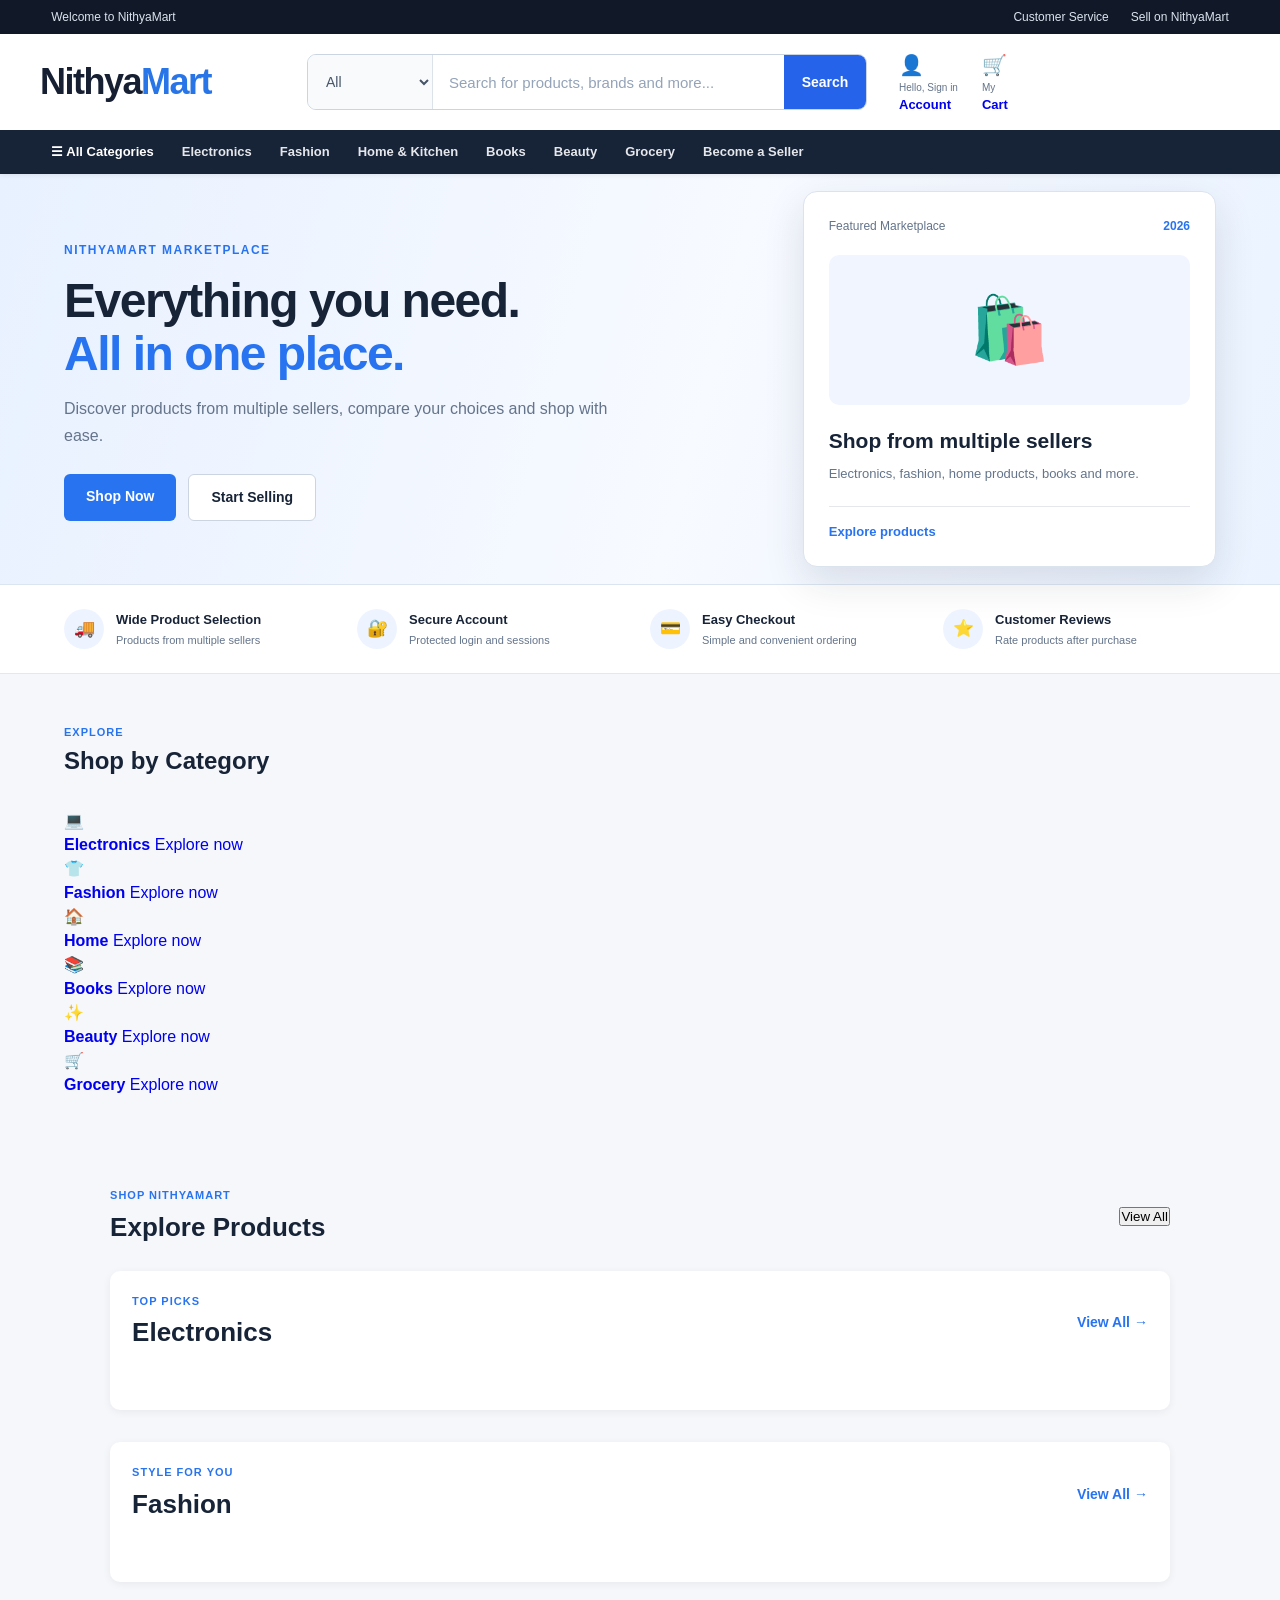
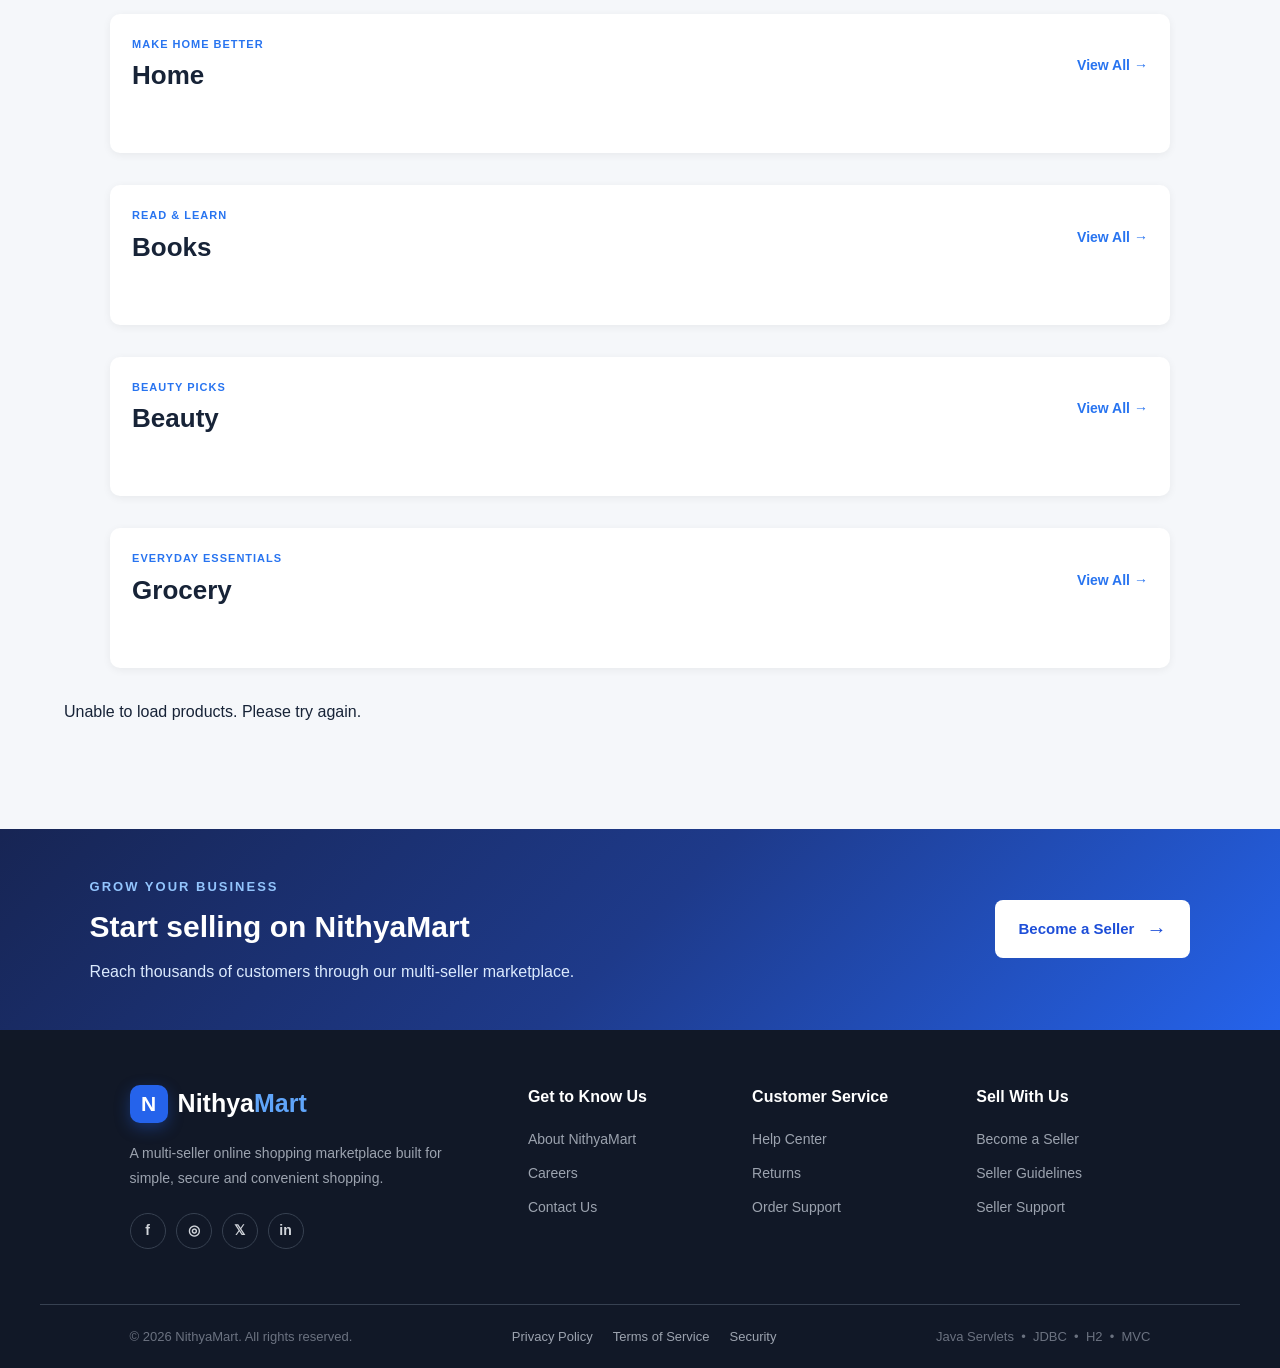
==== commit c39b1686: "Add demo marketplace products" ====
--- a/target/shopping-mart-0.1.0/index.html
+++ b/target/shopping-mart-0.1.0/index.html
@@ -321,69 +321,172 @@
         </section>
         <section class="products-section" id="products">
 
-            <div class="section-title">
-
-                <div>
-                    <span>MARKETPLACE</span>
-                    <h2>Featured Products</h2>
-                </div>
-
-                <button
-                    type="button"
-                    id="clearFilters"
-                    class="clear-filter"
-                >
-                    View All
-                </button>
-
-            </div>
-
-
-            <div
-                id="loadingMessage"
-                class="market-message"
-            >
-                Loading products...
-            </div>
-
-
-            <div
-                id="errorMessage"
-                class="market-message error"
-                style="display:none;"
-            ></div>
-
-
-            <div
-                id="productList"
-                class="market-product-grid"
-            ></div>
-
-        </section>
-
-
-        <!-- SELLER PROMOTION -->
-        <section class="seller-banner">
-
-            <div>
-
-                <span>GROW YOUR BUSINESS</span>
-
-                <h2>
-                    Start selling on NithyaMart
-                </h2>
-
-                <p>
-                    Reach customers through our multi-seller marketplace.
-                </p>
-
-            </div>
-
-            <a href="signup.html">
-                Become a Seller →
-            </a>
-
-        </section>
+    <div class="marketplace-products-header">
+        <div>
+            <span>SHOP NITHYAMART</span>
+            <h2>Explore Products</h2>
+        </div>
+
+        <button
+            type="button"
+            id="clearFilters"
+            class="clear-filter">
+            View All
+        </button>
+    </div>
+
+
+    <!-- ELECTRONICS -->
+    <section class="category-product-section">
+        <div class="category-product-heading">
+            <div>
+                <span>TOP PICKS</span>
+                <h2>Electronics</h2>
+            </div>
+
+            <button
+                type="button"
+                class="view-all-category"
+                data-category="Electronics">
+                View All →
+            </button>
+        </div>
+
+        <div
+            id="products-Electronics"
+            class="horizontal-product-row">
+        </div>
+    </section>
+
+
+    <!-- FASHION -->
+    <section class="category-product-section">
+        <div class="category-product-heading">
+            <div>
+                <span>STYLE FOR YOU</span>
+                <h2>Fashion</h2>
+            </div>
+
+            <button
+                type="button"
+                class="view-all-category"
+                data-category="Fashion">
+                View All →
+            </button>
+        </div>
+
+        <div
+            id="products-Fashion"
+            class="horizontal-product-row">
+        </div>
+    </section>
+
+
+    <!-- HOME -->
+    <section class="category-product-section">
+        <div class="category-product-heading">
+            <div>
+                <span>MAKE HOME BETTER</span>
+                <h2>Home</h2>
+            </div>
+
+            <button
+                type="button"
+                class="view-all-category"
+                data-category="Home">
+                View All →
+            </button>
+        </div>
+
+        <div
+            id="products-Home"
+            class="horizontal-product-row">
+        </div>
+    </section>
+
+
+    <!-- BOOKS -->
+    <section class="category-product-section">
+        <div class="category-product-heading">
+            <div>
+                <span>READ & LEARN</span>
+                <h2>Books</h2>
+            </div>
+
+            <button
+                type="button"
+                class="view-all-category"
+                data-category="Books">
+                View All →
+            </button>
+        </div>
+
+        <div
+            id="products-Books"
+            class="horizontal-product-row">
+        </div>
+    </section>
+
+
+    <!-- BEAUTY -->
+    <section class="category-product-section">
+        <div class="category-product-heading">
+            <div>
+                <span>BEAUTY PICKS</span>
+                <h2>Beauty</h2>
+            </div>
+
+            <button
+                type="button"
+                class="view-all-category"
+                data-category="Beauty">
+                View All →
+            </button>
+        </div>
+
+        <div
+            id="products-Beauty"
+            class="horizontal-product-row">
+        </div>
+    </section>
+
+
+    <!-- GROCERY -->
+    <section class="category-product-section">
+        <div class="category-product-heading">
+            <div>
+                <span>EVERYDAY ESSENTIALS</span>
+                <h2>Grocery</h2>
+            </div>
+
+            <button
+                type="button"
+                class="view-all-category"
+                data-category="Grocery">
+                View All →
+            </button>
+        </div>
+
+        <div
+            id="products-Grocery"
+            class="horizontal-product-row">
+        </div>
+    </section>
+
+
+    <div
+        id="loadingMessage"
+        class="market-message">
+        Loading products...
+    </div>
+
+    <div
+        id="errorMessage"
+        class="market-message error"
+        style="display:none;">
+    </div>
+
+</section>
 
 
     </main>
@@ -491,4 +594,6 @@
 
 </body>
 
-</html>+</html>
+
+
--- a/target/shopping-mart-0.1.0/css/style.css
+++ b/target/shopping-mart-0.1.0/css/style.css
@@ -2689,3 +2689,325 @@
         font-size: 20px;
     }
 }
+/* =========================================================
+   HOME CATEGORY PRODUCT ROWS
+   ========================================================= */
+
+.marketplace-products-header {
+    width: 92%;
+    max-width: 1400px;
+    margin: 0 auto 24px;
+
+    display: flex;
+    align-items: center;
+    justify-content: space-between;
+}
+
+.marketplace-products-header span,
+.category-product-heading span {
+    display: block;
+    color: #2874f0;
+    font-size: 11px;
+    font-weight: 800;
+    letter-spacing: 1px;
+}
+
+.marketplace-products-header h2,
+.category-product-heading h2 {
+    margin-top: 4px;
+    font-size: 26px;
+}
+
+
+.category-product-section {
+    width: 92%;
+    max-width: 1400px;
+
+    margin: 0 auto 32px;
+
+    background: #ffffff;
+
+    border-radius: 10px;
+
+    padding: 22px;
+
+    box-shadow:
+        0 2px 8px rgba(0, 0, 0, 0.06);
+}
+
+
+.category-product-heading {
+    display: flex;
+    align-items: center;
+    justify-content: space-between;
+
+    margin-bottom: 18px;
+}
+
+
+.view-all-category {
+    border: none;
+    background: transparent;
+
+    color: #2874f0;
+
+    font-size: 14px;
+    font-weight: 700;
+
+    cursor: pointer;
+}
+
+
+.view-all-category:hover {
+    text-decoration: underline;
+}
+
+
+/* Horizontal scrolling row */
+
+.horizontal-product-row {
+    display: flex;
+
+    gap: 18px;
+
+    overflow-x: auto;
+
+    padding: 4px 4px 14px;
+
+    scroll-behavior: smooth;
+}
+
+
+.horizontal-product-row::-webkit-scrollbar {
+    height: 7px;
+}
+
+
+.horizontal-product-row::-webkit-scrollbar-thumb {
+    background: #cbd5e1;
+
+    border-radius: 10px;
+}
+
+
+.horizontal-product-row::-webkit-scrollbar-track {
+    background: #f1f5f9;
+}
+
+
+/* Product card */
+
+.horizontal-product-card {
+    flex: 0 0 235px;
+
+    min-width: 235px;
+
+    background: #ffffff;
+
+    border: 1px solid #e5e7eb;
+
+    border-radius: 9px;
+
+    overflow: hidden;
+
+    transition:
+        transform 0.2s ease,
+        box-shadow 0.2s ease;
+}
+
+
+.horizontal-product-card:hover {
+    transform: translateY(-3px);
+
+    box-shadow:
+        0 6px 18px rgba(0, 0, 0, 0.10);
+}
+
+
+.home-product-image-wrap {
+    width: 100%;
+    height: 180px;
+
+    background: #f8fafc;
+
+    display: flex;
+    align-items: center;
+    justify-content: center;
+}
+
+
+.home-product-image {
+    width: 100%;
+    height: 100%;
+
+    object-fit: cover;
+}
+
+
+.home-product-content {
+    padding: 15px;
+}
+
+
+.home-product-category {
+    display: inline-block;
+
+    color: #2874f0;
+
+    font-size: 11px;
+
+    font-weight: 700;
+
+    margin-bottom: 5px;
+}
+
+
+.home-product-content h3 {
+    font-size: 16px;
+
+    margin-bottom: 7px;
+
+    color: #172337;
+
+    white-space: nowrap;
+
+    overflow: hidden;
+
+    text-overflow: ellipsis;
+}
+
+
+.home-product-description {
+    height: 42px;
+
+    overflow: hidden;
+
+    color: #64748b;
+
+    font-size: 12px;
+
+    line-height: 1.4;
+
+    margin-bottom: 10px;
+}
+
+
+.home-product-price {
+    font-size: 19px;
+
+    font-weight: 800;
+
+    color: #172337;
+
+    margin-bottom: 5px;
+}
+
+
+.home-product-stock {
+    color: #15803d;
+
+    font-size: 12px;
+
+    margin-bottom: 12px;
+}
+
+
+.home-product-actions {
+    display: flex;
+
+    gap: 8px;
+}
+
+
+.home-add-cart-button {
+    flex: 1;
+
+    min-height: 38px;
+
+    border: none;
+
+    border-radius: 5px;
+
+    background: #2874f0;
+
+    color: white;
+
+    font-size: 12px;
+
+    font-weight: 700;
+
+    cursor: pointer;
+}
+
+
+.home-add-cart-button:hover {
+    background: #1d5fd0;
+}
+
+
+.home-add-cart-button:disabled {
+    background: #94a3b8;
+
+    cursor: not-allowed;
+}
+
+
+.home-view-button {
+    display: inline-flex;
+
+    align-items: center;
+    justify-content: center;
+
+    min-width: 52px;
+
+    border: 1px solid #2874f0;
+
+    border-radius: 5px;
+
+    color: #2874f0;
+
+    font-size: 12px;
+
+    font-weight: 700;
+}
+
+
+.home-view-button:hover {
+    background: #eff6ff;
+}
+
+
+.category-empty {
+    width: 100%;
+
+    padding: 30px;
+
+    text-align: center;
+
+    color: #64748b;
+}
+
+
+@media (max-width: 700px) {
+
+    .category-product-section {
+        width: 95%;
+
+        padding: 15px;
+    }
+
+    .horizontal-product-card {
+        flex-basis: 205px;
+
+        min-width: 205px;
+    }
+
+    .home-product-image-wrap {
+        height: 160px;
+    }
+
+    .marketplace-products-header {
+        width: 95%;
+    }
+
+}
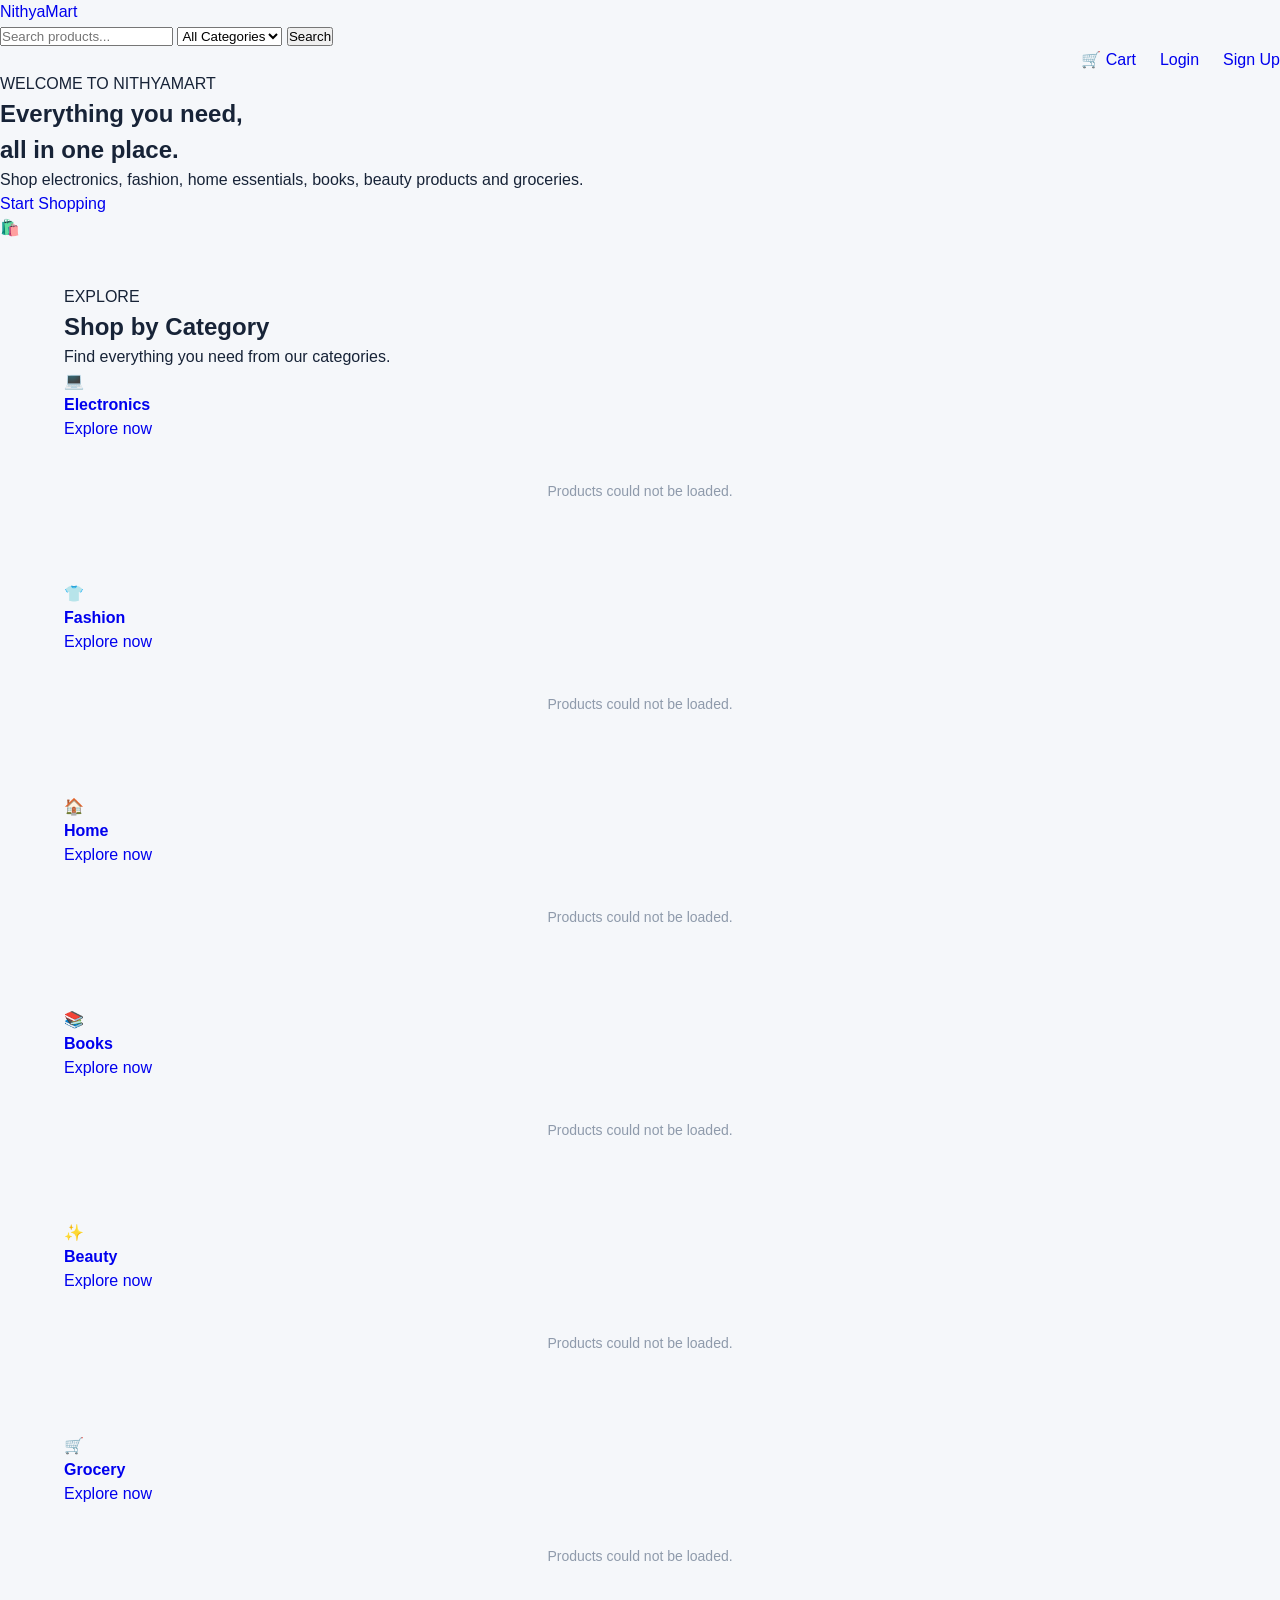
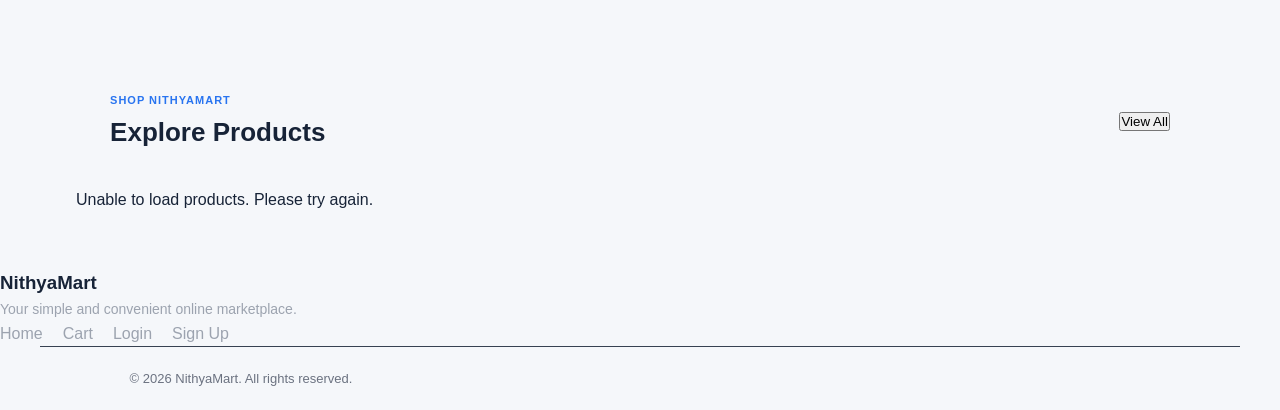
==== commit 81309a5b: "updated files" ====
--- a/target/shopping-mart-0.1.0/index.html
+++ b/target/shopping-mart-0.1.0/index.html
@@ -2,598 +2,630 @@
 <html lang="en">
 
 <head>
+
     <meta charset="UTF-8">
-    <meta name="viewport" content="width=device-width, initial-scale=1.0">
-
-    <title>NithyaMart | Online Shopping Marketplace</title>
-
-    <link rel="stylesheet" href="css/style.css">
+
+    <meta
+        name="viewport"
+        content="width=device-width, initial-scale=1.0"
+    >
+
+    <title>NithyaMart - Online Shopping</title>
+
+    <link
+        rel="stylesheet"
+        href="css/style.css"
+    >
+
 </head>
 
-<body class="marketplace-page">
-
-    <!-- TOP BAR -->
-    <div class="top-bar">
-        <div class="top-bar-inner">
-            <span>Welcome to NithyaMart</span>
-
-            <div class="top-links">
-                <a href="#">Customer Service</a>
-                <a href="#">Sell on NithyaMart</a>
-            </div>
-        </div>
-    </div>
-
-
-    <!-- MAIN HEADER -->
-    <header class="market-header">
-
-        <div class="header-main">
-
-            <!-- LOGO -->
-            <div class="market-logo">
-                <a href="index.html">
-                    <span class="logo-main">Nithya</span><span class="logo-accent">Mart</span>
-                </a>
-            </div>
-
-
-            <!-- SEARCH -->
-            <div class="market-search">
-
-                <select id="headerCategory">
-                    <option value="">All</option>
-                    <option value="Electronics">Electronics</option>
-                    <option value="Fashion">Fashion</option>
-                    <option value="Home">Home</option>
-                    <option value="Books">Books</option>
-                    <option value="Beauty">Beauty</option>
-                    <option value="Grocery">Grocery</option>
-                </select>
+
+<body>
+
+
+    <!-- =========================
+         HEADER
+         ========================= -->
+
+    <header class="site-header">
+
+        <div class="header-container">
+
+
+            <!-- Logo -->
+
+            <a
+                href="index.html"
+                class="logo"
+            >
+                NithyaMart
+            </a>
+
+
+            <!-- Search -->
+
+            <div class="search-area">
 
                 <input
                     type="text"
                     id="searchInput"
-                    placeholder="Search for products, brands and more..."
+                    placeholder="Search products..."
+                    autocomplete="off"
                 >
 
-                <button id="searchButton" type="button">
+                <select id="headerCategory">
+
+                    <option value="">
+                        All Categories
+                    </option>
+
+                    <option value="Electronics">
+                        Electronics
+                    </option>
+
+                    <option value="Fashion">
+                        Fashion
+                    </option>
+
+                    <option value="Home">
+                        Home
+                    </option>
+
+                    <option value="Books">
+                        Books
+                    </option>
+
+                    <option value="Beauty">
+                        Beauty
+                    </option>
+
+                    <option value="Grocery">
+                        Grocery
+                    </option>
+
+                </select>
+
+
+                <button
+                    type="button"
+                    id="searchButton"
+                >
                     Search
                 </button>
 
             </div>
 
 
-            <!-- ACCOUNT -->
+            <!-- Header Links -->
+
             <div class="header-actions">
 
-                <a href="login.html" id="loginLink" class="header-action">
-                    <span class="action-icon">👤</span>
+                <a
+                    href="cart.html"
+                    class="header-link"
+                >
+                    🛒 Cart
+                </a>
+
+
+                <a
+                    href="login.html"
+                    class="header-link"
+                    id="loginLink"
+                >
+                    Login
+                </a>
+
+
+                <a
+                    href="signup.html"
+                    class="header-link"
+                    id="signupLink"
+                >
+                    Sign Up
+                </a>
+
+            </div>
+
+        </div>
+
+    </header>
+
+
+
+    <!-- =========================
+         HERO SECTION
+         ========================= -->
+
+    <main>
+
+
+        <section class="hero-section">
+
+            <div class="hero-content">
+
+                <span class="hero-small-text">
+                    WELCOME TO NITHYAMART
+                </span>
+
+
+                <h1>
+                    Everything you need,
+                    <br>
+                    all in one place.
+                </h1>
+
+
+                <p>
+                    Shop electronics, fashion, home essentials,
+                    books, beauty products and groceries.
+                </p>
+
+
+                <a
+                    href="#products"
+                    class="hero-button"
+                >
+                    Start Shopping
+                </a>
+
+            </div>
+
+
+            <div class="hero-image">
+
+                <div class="hero-shopping-icon">
+                    🛍️
+                </div>
+
+            </div>
+
+        </section>
+
+
+
+        <!-- =========================
+             SHOP BY CATEGORY
+             ========================= -->
+
+        <section class="category-section">
+
+            <div class="section-heading">
+
+                <span>
+                    EXPLORE
+                </span>
+
+                <h2>
+                    Shop by Category
+                </h2>
+
+                <p>
+                    Find everything you need from our categories.
+                </p>
+
+            </div>
+
+
+
+            <!--
+                IMPORTANT:
+
+                Each category card is followed immediately
+                by its products.
+
+                There is NO separate duplicate
+                Electronics/Fashion/Home section.
+            -->
+
+            <div class="category-categories">
+
+
+                <!-- =========================
+                     ELECTRONICS
+                     ========================= -->
+
+                <div class="category-group">
+
+
+                    <a
+                        href="#products-Electronics"
+                        class="category-card"
+                    >
+
+                        <div
+                            class="category-image electronics"
+                        >
+                            💻
+                        </div>
+
+
+                        <strong>
+                            Electronics
+                        </strong>
+
+
+                        <span>
+                            Explore now
+                        </span>
+
+                    </a>
+
+
+                    <div
+                        id="products-Electronics"
+                        class="category-products"
+                    >
+
+                        <div class="category-loading">
+                            Loading products...
+                        </div>
+
+                    </div>
+
+                </div>
+
+
+
+                <!-- =========================
+                     FASHION
+                     ========================= -->
+
+                <div class="category-group">
+
+
+                    <a
+                        href="#products-Fashion"
+                        class="category-card"
+                    >
+
+                        <div
+                            class="category-image fashion"
+                        >
+                            👕
+                        </div>
+
+
+                        <strong>
+                            Fashion
+                        </strong>
+
+
+                        <span>
+                            Explore now
+                        </span>
+
+                    </a>
+
+
+                    <div
+                        id="products-Fashion"
+                        class="category-products"
+                    >
+
+                        <div class="category-loading">
+                            Loading products...
+                        </div>
+
+                    </div>
+
+                </div>
+
+
+
+                <!-- =========================
+                     HOME
+                     ========================= -->
+
+                <div class="category-group">
+
+
+                    <a
+                        href="#products-Home"
+                        class="category-card"
+                    >
+
+                        <div
+                            class="category-image home"
+                        >
+                            🏠
+                        </div>
+
+
+                        <strong>
+                            Home
+                        </strong>
+
+
+                        <span>
+                            Explore now
+                        </span>
+
+                    </a>
+
+
+                    <div
+                        id="products-Home"
+                        class="category-products"
+                    >
+
+                        <div class="category-loading">
+                            Loading products...
+                        </div>
+
+                    </div>
+
+                </div>
+
+
+
+                <!-- =========================
+                     BOOKS
+                     ========================= -->
+
+                <div class="category-group">
+
+
+                    <a
+                        href="#products-Books"
+                        class="category-card"
+                    >
+
+                        <div
+                            class="category-image books"
+                        >
+                            📚
+                        </div>
+
+
+                        <strong>
+                            Books
+                        </strong>
+
+
+                        <span>
+                            Explore now
+                        </span>
+
+                    </a>
+
+
+                    <div
+                        id="products-Books"
+                        class="category-products"
+                    >
+
+                        <div class="category-loading">
+                            Loading products...
+                        </div>
+
+                    </div>
+
+                </div>
+
+
+
+                <!-- =========================
+                     BEAUTY
+                     ========================= -->
+
+                <div class="category-group">
+
+
+                    <a
+                        href="#products-Beauty"
+                        class="category-card"
+                    >
+
+                        <div
+                            class="category-image beauty"
+                        >
+                            ✨
+                        </div>
+
+
+                        <strong>
+                            Beauty
+                        </strong>
+
+
+                        <span>
+                            Explore now
+                        </span>
+
+                    </a>
+
+
+                    <div
+                        id="products-Beauty"
+                        class="category-products"
+                    >
+
+                        <div class="category-loading">
+                            Loading products...
+                        </div>
+
+                    </div>
+
+                </div>
+
+
+
+                <!-- =========================
+                     GROCERY
+                     ========================= -->
+
+                <div class="category-group">
+
+
+                    <a
+                        href="#products-Grocery"
+                        class="category-card"
+                    >
+
+                        <div
+                            class="category-image grocery"
+                        >
+                            🛒
+                        </div>
+
+
+                        <strong>
+                            Grocery
+                        </strong>
+
+
+                        <span>
+                            Explore now
+                        </span>
+
+                    </a>
+
+
+                    <div
+                        id="products-Grocery"
+                        class="category-products"
+                    >
+
+                        <div class="category-loading">
+                            Loading products...
+                        </div>
+
+                    </div>
+
+                </div>
+
+
+            </div>
+
+        </section>
+
+
+
+        <!-- =========================
+             PRODUCTS AREA
+             ========================= -->
+
+        <section
+            class="products-section"
+            id="products"
+        >
+
+
+            <div class="marketplace-products-header">
+
+                <div>
+
                     <span>
-                        <small>Hello, Sign in</small>
-                        <strong>Account</strong>
+                        SHOP NITHYAMART
                     </span>
-                </a>
-
-
-                <a href="cart.html" class="header-action cart-action">
-                    <span class="cart-icon">🛒</span>
-                    <span>
-                        <small>My</small>
-                        <strong>Cart</strong>
-                    </span>
-                </a>
-
-
-                <a
-                    href="#"
-                    id="logoutLink"
-                    class="header-action"
-                    style="display:none;"
+
+                    <h2>
+                        Explore Products
+                    </h2>
+
+                </div>
+
+
+                <button
+                    type="button"
+                    id="clearFilters"
+                    class="clear-filter"
                 >
-                    <span class="action-icon">↪</span>
-                    <span>
-                        <small>Account</small>
-                        <strong>Logout</strong>
-                    </span>
-                </a>
-
-            </div>
+                    View All
+                </button>
+
+            </div>
+
+
+            <!--
+                Search results will also be rendered
+                into the category containers above.
+            -->
+
+
+            <div
+                id="errorMessage"
+                class="market-message error"
+                style="display: none;"
+            >
+            </div>
+
+        </section>
+
+
+    </main>
+
+
+
+    <!-- =========================
+         FOOTER
+         ========================= -->
+
+    <footer class="site-footer">
+
+        <div class="footer-container">
+
+
+            <div class="footer-brand">
+
+                <h3>
+                    NithyaMart
+                </h3>
+
+                <p>
+                    Your simple and convenient
+                    online marketplace.
+                </p>
+
+            </div>
+
+
+            <div class="footer-links">
+
+                <a href="index.html">
+                    Home
+                </a>
+
+                <a href="cart.html">
+                    Cart
+                </a>
+
+                <a href="login.html">
+                    Login
+                </a>
+
+                <a href="signup.html">
+                    Sign Up
+                </a>
+
+            </div>
+
 
         </div>
 
 
-        <!-- CATEGORY NAVIGATION -->
-        <nav class="category-nav">
-
-            <div class="category-nav-inner">
-
-                <a href="#products" class="all-category">
-                    ☰ All Categories
-                </a>
-
-                <a href="#products">Electronics</a>
-                <a href="#products">Fashion</a>
-                <a href="#products">Home & Kitchen</a>
-                <a href="#products">Books</a>
-                <a href="#products">Beauty</a>
-                <a href="#products">Grocery</a>
-
-                <a href="signup.html">Become a Seller</a>
-
-            </div>
-
-        </nav>
-
-    </header>
-
-
-    <main>
-
-
-        <!-- HERO BANNER -->
-        <section class="market-hero">
-
-            <div class="hero-container">
-
-                <div class="hero-copy">
-
-                    <span class="hero-label">
-                        NITHYAMART MARKETPLACE
-                    </span>
-
-                    <h1>
-                        Everything you need.
-                        <span>All in one place.</span>
-                    </h1>
-
-                    <p>
-                        Discover products from multiple sellers,
-                        compare your choices and shop with ease.
-                    </p>
-
-                    <div class="hero-buttons">
-
-                        <a href="#products" class="hero-primary">
-                            Shop Now
-                        </a>
-
-                        <a href="signup.html" class="hero-secondary">
-                            Start Selling
-                        </a>
-
-                    </div>
-
-                </div>
-
-
-                <div class="hero-shopping-card">
-
-                    <div class="hero-card-top">
-                        <span>Featured Marketplace</span>
-                        <strong>2026</strong>
-                    </div>
-
-                    <div class="hero-card-icon">
-                        🛍️
-                    </div>
-
-                    <h3>
-                        Shop from multiple sellers
-                    </h3>
-
-                    <p>
-                        Electronics, fashion, home products,
-                        books and more.
-                    </p>
-
-                    <div class="hero-card-bottom">
-                        <span>Explore products</span>
-                        <strong></strong>
-                    </div>
-
-                </div>
-
-            </div>
-
-        </section>
-
-
-        <!-- BENEFITS -->
-        <section class="benefits-section">
-
-            <div class="benefits-container">
-
-                <div class="benefit-item">
-                    <div class="benefit-icon">🚚</div>
-
-                    <div>
-                        <strong>Wide Product Selection</strong>
-                        <span>Products from multiple sellers</span>
-                    </div>
-                </div>
-
-
-                <div class="benefit-item">
-                    <div class="benefit-icon">🔐</div>
-
-                    <div>
-                        <strong>Secure Account</strong>
-                        <span>Protected login and sessions</span>
-                    </div>
-                </div>
-
-
-                <div class="benefit-item">
-                    <div class="benefit-icon">💳</div>
-
-                    <div>
-                        <strong>Easy Checkout</strong>
-                        <span>Simple and convenient ordering</span>
-                    </div>
-                </div>
-
-
-                <div class="benefit-item">
-                    <div class="benefit-icon">⭐</div>
-
-                    <div>
-                        <strong>Customer Reviews</strong>
-                        <span>Rate products after purchase</span>
-                    </div>
-                </div>
-
-            </div>
-
-        </section>
-
-
-        <!-- CATEGORY CARDS -->
-        <section class="category-section">
-
-            <div class="section-title">
-
-                <div>
-                    <span>EXPLORE</span>
-                    <h2>Shop by Category</h2>
-                </div>
-
-            </div>
-
-
-            <div class="category-cards">
-
-                <a href="#products" class="category-card">
-                    <div class="category-image electronics">
-                        💻
-                    </div>
-                    <strong>Electronics</strong>
-                    <span>Explore now</span>
-                </a>
-
-
-                <a href="#products" class="category-card">
-                    <div class="category-image fashion">
-                        👕
-                    </div>
-                    <strong>Fashion</strong>
-                    <span>Explore now</span>
-                </a>
-
-
-                <a href="#products" class="category-card">
-                    <div class="category-image home">
-                        🏠
-                    </div>
-                    <strong>Home</strong>
-                    <span>Explore now</span>
-                </a>
-
-
-                <a href="#products" class="category-card">
-                    <div class="category-image books">
-                        📚
-                    </div>
-                    <strong>Books</strong>
-                    <span>Explore now</span>
-                </a>
-
-
-                <a href="#products" class="category-card">
-                    <div class="category-image beauty">
-                        ✨
-                    </div>
-                    <strong>Beauty</strong>
-                    <span>Explore now</span>
-                </a>
-
-
-                <a href="#products" class="category-card">
-                    <div class="category-image grocery">
-                        🛒
-                    </div>
-                    <strong>Grocery</strong>
-                    <span>Explore now</span>
-                </a>
-
-            </div>
-
-        </section>
-        <section class="products-section" id="products">
-
-    <div class="marketplace-products-header">
-        <div>
-            <span>SHOP NITHYAMART</span>
-            <h2>Explore Products</h2>
+        <div class="footer-bottom">
+
+            <p>
+                © 2026 NithyaMart. All rights reserved.
+            </p>
+
         </div>
 
-        <button
-            type="button"
-            id="clearFilters"
-            class="clear-filter">
-            View All
-        </button>
-    </div>
-
-
-    <!-- ELECTRONICS -->
-    <section class="category-product-section">
-        <div class="category-product-heading">
-            <div>
-                <span>TOP PICKS</span>
-                <h2>Electronics</h2>
-            </div>
-
-            <button
-                type="button"
-                class="view-all-category"
-                data-category="Electronics">
-                View All →
-            </button>
-        </div>
-
-        <div
-            id="products-Electronics"
-            class="horizontal-product-row">
-        </div>
-    </section>
-
-
-    <!-- FASHION -->
-    <section class="category-product-section">
-        <div class="category-product-heading">
-            <div>
-                <span>STYLE FOR YOU</span>
-                <h2>Fashion</h2>
-            </div>
-
-            <button
-                type="button"
-                class="view-all-category"
-                data-category="Fashion">
-                View All →
-            </button>
-        </div>
-
-        <div
-            id="products-Fashion"
-            class="horizontal-product-row">
-        </div>
-    </section>
-
-
-    <!-- HOME -->
-    <section class="category-product-section">
-        <div class="category-product-heading">
-            <div>
-                <span>MAKE HOME BETTER</span>
-                <h2>Home</h2>
-            </div>
-
-            <button
-                type="button"
-                class="view-all-category"
-                data-category="Home">
-                View All →
-            </button>
-        </div>
-
-        <div
-            id="products-Home"
-            class="horizontal-product-row">
-        </div>
-    </section>
-
-
-    <!-- BOOKS -->
-    <section class="category-product-section">
-        <div class="category-product-heading">
-            <div>
-                <span>READ & LEARN</span>
-                <h2>Books</h2>
-            </div>
-
-            <button
-                type="button"
-                class="view-all-category"
-                data-category="Books">
-                View All →
-            </button>
-        </div>
-
-        <div
-            id="products-Books"
-            class="horizontal-product-row">
-        </div>
-    </section>
-
-
-    <!-- BEAUTY -->
-    <section class="category-product-section">
-        <div class="category-product-heading">
-            <div>
-                <span>BEAUTY PICKS</span>
-                <h2>Beauty</h2>
-            </div>
-
-            <button
-                type="button"
-                class="view-all-category"
-                data-category="Beauty">
-                View All →
-            </button>
-        </div>
-
-        <div
-            id="products-Beauty"
-            class="horizontal-product-row">
-        </div>
-    </section>
-
-
-    <!-- GROCERY -->
-    <section class="category-product-section">
-        <div class="category-product-heading">
-            <div>
-                <span>EVERYDAY ESSENTIALS</span>
-                <h2>Grocery</h2>
-            </div>
-
-            <button
-                type="button"
-                class="view-all-category"
-                data-category="Grocery">
-                View All →
-            </button>
-        </div>
-
-        <div
-            id="products-Grocery"
-            class="horizontal-product-row">
-        </div>
-    </section>
-
-
-    <div
-        id="loadingMessage"
-        class="market-message">
-        Loading products...
-    </div>
-
-    <div
-        id="errorMessage"
-        class="market-message error"
-        style="display:none;">
-    </div>
-
-</section>
-
-
-    </main>
-
-
-    <!-- FOOTER -->
-    <footer class="nm-footer">
-
-    <!-- Seller CTA -->
-    <section class="seller-cta">
-        <div class="seller-cta-content">
-            <div>
-                <span class="seller-label">GROW YOUR BUSINESS</span>
-                <h2>Start selling on NithyaMart</h2>
-                <p>
-                    Reach thousands of customers through our
-                    multi-seller marketplace.
-                </p>
-            </div>
-
-            <a href="signup.html?role=SELLER" class="seller-btn">
-                Become a Seller
-                <span>→</span>
-            </a>
-        </div>
-    </section>
-
-
-    <!-- Main Footer -->
-    <div class="footer-main">
-
-        <div class="footer-brand">
-            <div class="footer-logo">
-                <span class="logo-icon">N</span>
-                <span>Nithya<span>Mart</span></span>
-            </div>
-
-            <p>
-                A multi-seller online shopping marketplace built
-                for simple, secure and convenient shopping.
-            </p>
-
-            <div class="footer-social">
-                <a href="#" aria-label="Facebook">f</a>
-                <a href="#" aria-label="Instagram">◎</a>
-                <a href="#" aria-label="Twitter">𝕏</a>
-                <a href="#" aria-label="LinkedIn">in</a>
-            </div>
-        </div>
-
-
-        <div class="footer-column">
-            <h3>Get to Know Us</h3>
-
-            <a href="#">About NithyaMart</a>
-            <a href="#">Careers</a>
-            <a href="#">Contact Us</a>
-        </div>
-
-
-        <div class="footer-column">
-            <h3>Customer Service</h3>
-
-            <a href="#">Help Center</a>
-            <a href="#">Returns</a>
-            <a href="#">Order Support</a>
-        </div>
-
-
-        <div class="footer-column">
-            <h3>Sell With Us</h3>
-
-            <a href="signup.html?role=SELLER">Become a Seller</a>
-            <a href="#">Seller Guidelines</a>
-            <a href="#">Seller Support</a>
-        </div>
-
-    </div>
-
-
-    <!-- Bottom Footer -->
-    <div class="footer-bottom">
-
-        <div>
-            © 2026 NithyaMart. All rights reserved.
-        </div>
-
-        <div class="footer-links">
-            <a href="#">Privacy Policy</a>
-            <a href="#">Terms of Service</a>
-            <a href="#">Security</a>
-        </div>
-
-        <div class="tech-stack">
-            Java Servlets&nbsp; • &nbsp;JDBC&nbsp; • &nbsp;H2&nbsp; • &nbsp;MVC
-        </div>
-
-    </div>
-
-</footer>
-
+    </footer>
+
+
+
+    <!-- =========================
+         JAVASCRIPT
+         ========================= -->
 
     <script src="js/session.js"></script>
+
     <script src="js/catalog.js"></script>
 
+
 </body>
 
-</html>
-
-
+</html>
--- a/target/shopping-mart-0.1.0/css/style.css
+++ b/target/shopping-mart-0.1.0/css/style.css
@@ -3010,4 +3010,416 @@
         width: 95%;
     }
 
+}
+/* =========================================
+   CATEGORY PRODUCTS
+   Products appear directly under each
+   Shop by Category card
+   ========================================= */
+
+.category-categories {
+    display: flex;
+    flex-direction: column;
+    gap: 40px;
+}
+
+
+.category-group {
+    width: 100%;
+}
+
+
+.category-group .category-card {
+    display: flex;
+    flex-direction: column;
+    width: 220px;
+    margin-bottom: 20px;
+}
+
+
+.category-products {
+    display: flex;
+    gap: 20px;
+    overflow-x: auto;
+    padding: 10px 5px 20px;
+}
+
+
+.category-products:empty {
+    display: none;
+}
+
+
+/* Product card */
+
+.category-products .horizontal-product-card {
+    flex: 0 0 240px;
+    background: #ffffff;
+    border-radius: 12px;
+    overflow: hidden;
+    border: 1px solid #e5e7eb;
+    box-shadow: 0 4px 12px rgba(0, 0, 0, 0.08);
+}
+
+
+/* Product image */
+
+.category-products .home-product-image-wrap {
+    width: 100%;
+    height: 190px;
+    overflow: hidden;
+    background: #f5f5f5;
+}
+
+
+.category-products .home-product-image {
+    width: 100%;
+    height: 100%;
+    object-fit: cover;
+    display: block;
+}
+
+
+/* Product content */
+
+.category-products .home-product-content {
+    padding: 16px;
+}
+
+
+.category-products .home-product-category {
+    font-size: 12px;
+    text-transform: uppercase;
+    opacity: 0.65;
+}
+
+
+.category-products .home-product-content h3 {
+    margin: 6px 0;
+    font-size: 17px;
+}
+
+
+.category-products .home-product-description {
+    font-size: 13px;
+    line-height: 1.4;
+    min-height: 38px;
+}
+
+
+.category-products .home-product-price {
+    font-size: 19px;
+    font-weight: 700;
+    margin-top: 10px;
+}
+
+
+.category-products .home-product-stock {
+    font-size: 13px;
+    margin: 6px 0 12px;
+}
+
+
+.category-products .home-product-actions {
+    display: flex;
+    gap: 8px;
+}
+
+
+.category-products .home-add-cart-button,
+.category-products .home-view-button {
+    flex: 1;
+    padding: 9px 10px;
+    border-radius: 7px;
+    text-align: center;
+    cursor: pointer;
+    text-decoration: none;
+}
+
+
+.category-products .home-add-cart-button {
+    border: none;
+}
+
+
+.category-products .home-view-button {
+    border: 1px solid #ddd;
+}
+
+
+.category-empty {
+    padding: 15px;
+    font-size: 14px;
+    opacity: 0.7;
+}
+/* =========================================================
+   NITHYAMART CATEGORY PRODUCTS
+   Keeps the existing website design
+   ========================================================= */
+
+
+/* Main category layout */
+
+.category-categories {
+    width: 100%;
+    display: flex;
+    flex-direction: column;
+    gap: 45px;
+}
+
+
+/* Each category + its products */
+
+.category-group {
+    width: 100%;
+}
+
+
+/* Category card */
+
+.category-group .category-card {
+    display: flex;
+    flex-direction: column;
+    width: 220px;
+    margin-bottom: 20px;
+    text-decoration: none;
+}
+
+
+/* Product row */
+
+.category-products {
+    width: 100%;
+    display: flex;
+    gap: 20px;
+    overflow-x: auto;
+    padding: 5px 5px 20px;
+    box-sizing: border-box;
+}
+
+
+/* Hide scrollbar but keep horizontal scrolling */
+
+.category-products::-webkit-scrollbar {
+    height: 7px;
+}
+
+.category-products::-webkit-scrollbar-track {
+    background: #f1f1f1;
+    border-radius: 10px;
+}
+
+.category-products::-webkit-scrollbar-thumb {
+    background: #c7c7c7;
+    border-radius: 10px;
+}
+
+
+/* Product card */
+
+.category-products .horizontal-product-card {
+    flex: 0 0 240px;
+    width: 240px;
+    background: #ffffff;
+    border-radius: 12px;
+    overflow: hidden;
+    border: 1px solid #e5e7eb;
+    box-shadow: 0 4px 12px rgba(0, 0, 0, 0.08);
+    transition: transform 0.2s ease,
+                box-shadow 0.2s ease;
+}
+
+
+.category-products .horizontal-product-card:hover {
+    transform: translateY(-4px);
+    box-shadow: 0 8px 20px rgba(0, 0, 0, 0.12);
+}
+
+
+/* Product image */
+
+.category-products .home-product-image-wrap {
+    width: 100%;
+    height: 190px;
+    overflow: hidden;
+    background: #f5f5f5;
+}
+
+
+.category-products .home-product-image {
+    width: 100%;
+    height: 100%;
+    object-fit: cover;
+    display: block;
+}
+
+
+/* Product information */
+
+.category-products .home-product-content {
+    padding: 16px;
+}
+
+
+.category-products .home-product-category {
+    display: block;
+    font-size: 12px;
+    text-transform: uppercase;
+    letter-spacing: 0.5px;
+    opacity: 0.65;
+    margin-bottom: 6px;
+}
+
+
+.category-products .home-product-content h3 {
+    margin: 6px 0;
+    font-size: 17px;
+    line-height: 1.3;
+}
+
+
+.category-products .home-product-description {
+    font-size: 13px;
+    line-height: 1.4;
+    min-height: 38px;
+    margin: 8px 0;
+    color: #666;
+}
+
+
+.category-products .home-product-price {
+    font-size: 19px;
+    font-weight: 700;
+    margin-top: 10px;
+}
+
+
+.category-products .home-product-stock {
+    font-size: 13px;
+    margin: 6px 0 12px;
+}
+
+
+/* Product buttons */
+
+.category-products .home-product-actions {
+    display: flex;
+    gap: 8px;
+}
+
+
+.category-products .home-add-cart-button,
+.category-products .home-view-button {
+    flex: 1;
+    min-width: 0;
+    padding: 9px 10px;
+    border-radius: 7px;
+    text-align: center;
+    cursor: pointer;
+    text-decoration: none;
+    font-size: 13px;
+    box-sizing: border-box;
+}
+
+
+.category-products .home-add-cart-button {
+    border: none;
+}
+
+
+.category-products .home-add-cart-button:disabled {
+    opacity: 0.6;
+    cursor: not-allowed;
+}
+
+
+.category-products .home-view-button {
+    border: 1px solid #ddd;
+    background: #ffffff;
+}
+
+
+/* Empty category */
+
+.category-empty {
+    padding: 15px;
+    font-size: 14px;
+    opacity: 0.7;
+}
+
+
+/* Loading */
+
+.category-loading {
+    padding: 15px 0;
+    font-size: 14px;
+    opacity: 0.7;
+}
+
+
+/* Error */
+
+.market-message.error {
+    margin-top: 20px;
+    padding: 12px;
+    border-radius: 8px;
+}
+
+
+/* =========================================================
+   MOBILE RESPONSIVE
+   ========================================================= */
+
+@media (max-width: 768px) {
+
+    .category-categories {
+        gap: 35px;
+    }
+
+
+    .category-group .category-card {
+        width: 180px;
+    }
+
+
+    .category-products {
+        gap: 14px;
+    }
+
+
+    .category-products .horizontal-product-card {
+        flex: 0 0 210px;
+        width: 210px;
+    }
+
+
+    .category-products .home-product-image-wrap {
+        height: 165px;
+    }
+
+}
+
+
+@media (max-width: 480px) {
+
+    .category-group .category-card {
+        width: 160px;
+    }
+
+
+    .category-products .horizontal-product-card {
+        flex: 0 0 190px;
+        width: 190px;
+    }
+
+
+    .category-products .home-product-image-wrap {
+        height: 150px;
+    }
+
+
+    .category-products .home-product-content {
+        padding: 12px;
+    }
+
 }
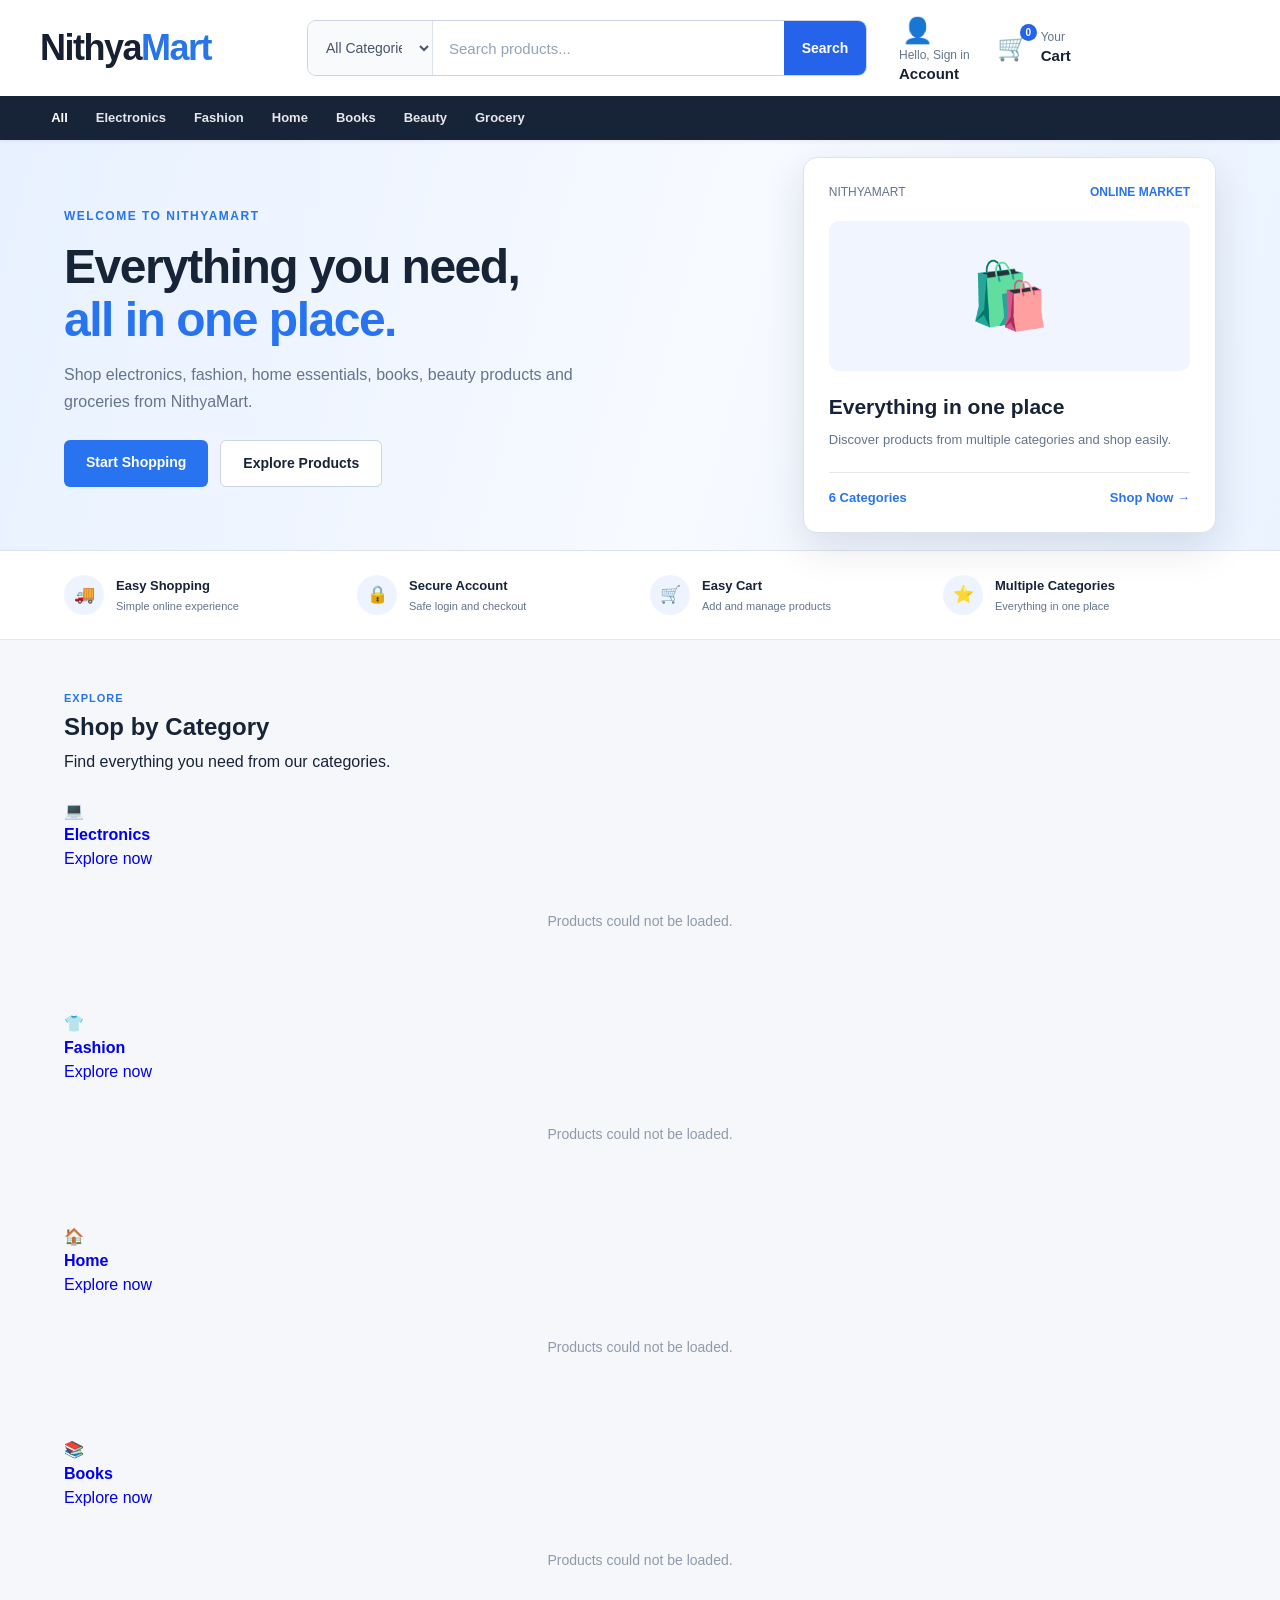
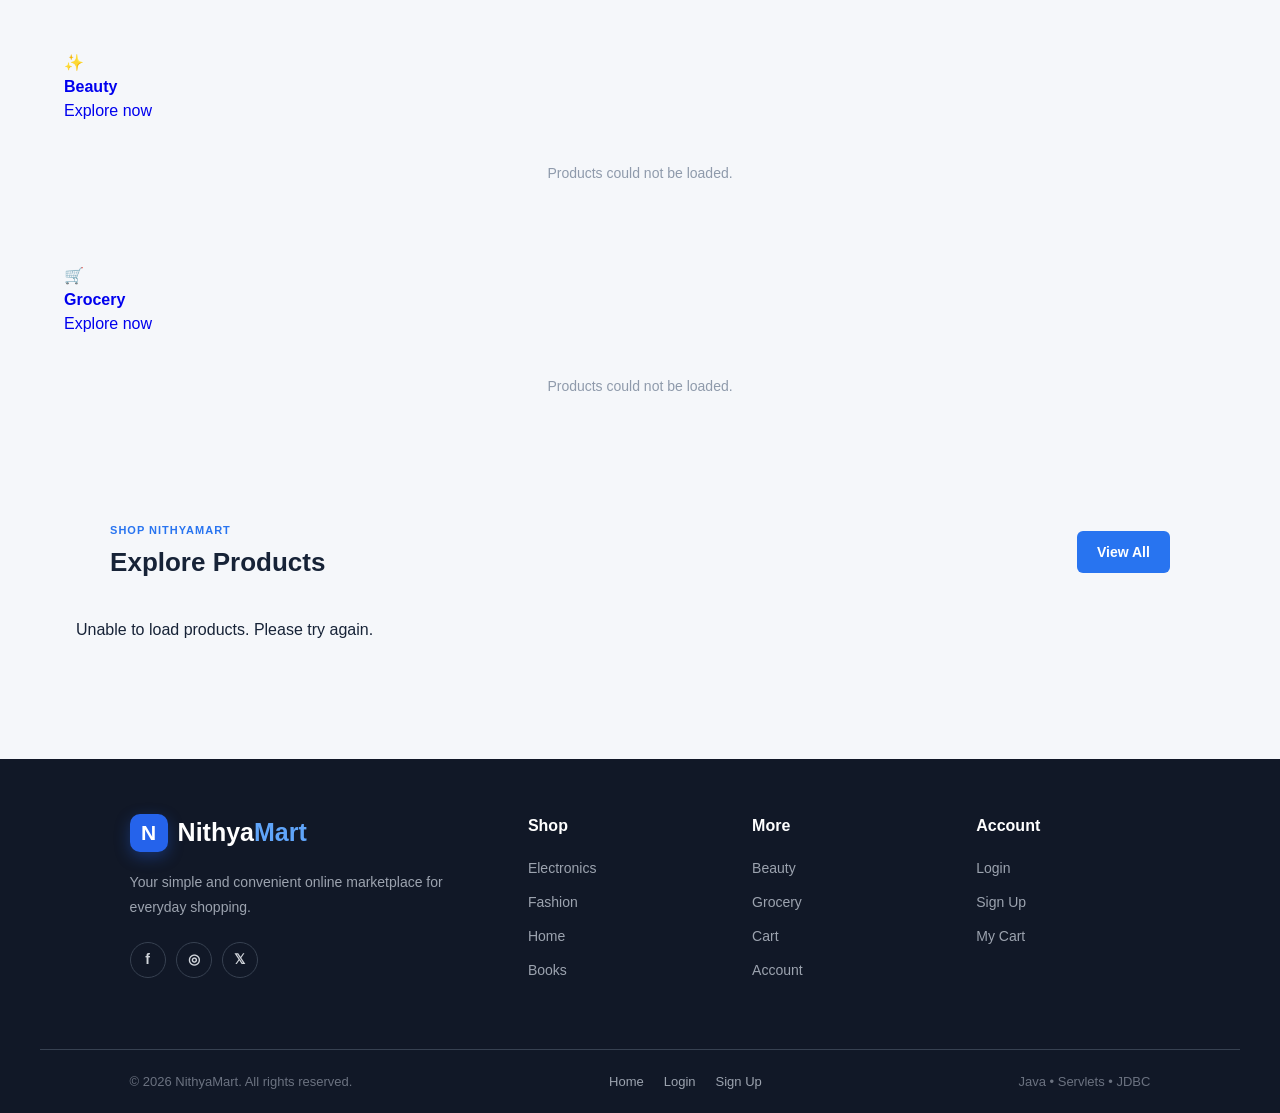
==== commit d7b48711: "updated files" ====
--- a/target/shopping-mart-0.1.0/index.html
+++ b/target/shopping-mart-0.1.0/index.html
@@ -20,31 +20,64 @@
 </head>
 
 
-<body>
-
-
-    <!-- =========================
+<body class="marketplace-page">
+
+
+    <!-- =====================================================
          HEADER
-         ========================= -->
-
-    <header class="site-header">
-
-        <div class="header-container">
+         ===================================================== -->
+
+    <header class="market-header">
+
+        <div class="header-main">
 
 
             <!-- Logo -->
 
             <a
                 href="index.html"
-                class="logo"
+                class="market-logo"
             >
-                NithyaMart
+                <span>Nithya</span><span>Mart</span>
             </a>
 
 
             <!-- Search -->
 
-            <div class="search-area">
+            <div class="market-search">
+
+                <select id="headerCategory">
+
+                    <option value="">
+                        All Categories
+                    </option>
+
+                    <option value="Electronics">
+                        Electronics
+                    </option>
+
+                    <option value="Fashion">
+                        Fashion
+                    </option>
+
+                    <option value="Home">
+                        Home
+                    </option>
+
+                    <option value="Books">
+                        Books
+                    </option>
+
+                    <option value="Beauty">
+                        Beauty
+                    </option>
+
+                    <option value="Grocery">
+                        Grocery
+                    </option>
+
+                </select>
+
 
                 <input
                     type="text"
@@ -53,38 +86,6 @@
                     autocomplete="off"
                 >
 
-                <select id="headerCategory">
-
-                    <option value="">
-                        All Categories
-                    </option>
-
-                    <option value="Electronics">
-                        Electronics
-                    </option>
-
-                    <option value="Fashion">
-                        Fashion
-                    </option>
-
-                    <option value="Home">
-                        Home
-                    </option>
-
-                    <option value="Books">
-                        Books
-                    </option>
-
-                    <option value="Beauty">
-                        Beauty
-                    </option>
-
-                    <option value="Grocery">
-                        Grocery
-                    </option>
-
-                </select>
-
 
                 <button
                     type="button"
@@ -96,86 +97,227 @@
             </div>
 
 
-            <!-- Header Links -->
+            <!-- Header Actions -->
 
             <div class="header-actions">
+
+
+                <!-- Account -->
+
+                <a
+                    href="login.html"
+                    class="header-account"
+                    id="loginLink"
+                >
+
+                    <span class="header-account-icon">
+                        👤
+                    </span>
+
+                    <span class="header-account-text">
+
+                        <small>
+                            Hello, Sign in
+                        </small>
+
+                        <strong>
+                            Account
+                        </strong>
+
+                    </span>
+
+                </a>
+
+
+                <!-- Cart -->
 
                 <a
                     href="cart.html"
-                    class="header-link"
+                    class="header-cart"
                 >
-                    🛒 Cart
-                </a>
-
-
-                <a
-                    href="login.html"
-                    class="header-link"
-                    id="loginLink"
-                >
-                    Login
-                </a>
-
-
-                <a
-                    href="signup.html"
-                    class="header-link"
-                    id="signupLink"
-                >
-                    Sign Up
-                </a>
+
+                    <span class="header-cart-icon">
+
+                        🛒
+
+                        <span class="cart-count">
+                            0
+                        </span>
+
+                    </span>
+
+                    <span class="header-cart-text">
+
+                        <small>
+                            Your
+                        </small>
+
+                        <strong>
+                            Cart
+                        </strong>
+
+                    </span>
+
+                </a>
+
 
             </div>
 
         </div>
 
-    </header>
-
-
-
-    <!-- =========================
-         HERO SECTION
-         ========================= -->
-
-    <main>
-
-
-        <section class="hero-section">
-
-            <div class="hero-content">
-
-                <span class="hero-small-text">
-                    WELCOME TO NITHYAMART
-                </span>
-
-
-                <h1>
-                    Everything you need,
-                    <br>
-                    all in one place.
-                </h1>
-
-
-                <p>
-                    Shop electronics, fashion, home essentials,
-                    books, beauty products and groceries.
-                </p>
-
+
+        <!-- Category Navigation -->
+
+        <nav class="category-nav">
+
+            <div class="category-nav-inner">
 
                 <a
                     href="#products"
-                    class="hero-button"
+                    class="all-category"
                 >
-                    Start Shopping
-                </a>
-
-            </div>
-
-
-            <div class="hero-image">
-
-                <div class="hero-shopping-icon">
-                    🛍️
+                    All
+                </a>
+
+                <a href="#products-Electronics">
+                    Electronics
+                </a>
+
+                <a href="#products-Fashion">
+                    Fashion
+                </a>
+
+                <a href="#products-Home">
+                    Home
+                </a>
+
+                <a href="#products-Books">
+                    Books
+                </a>
+
+                <a href="#products-Beauty">
+                    Beauty
+                </a>
+
+                <a href="#products-Grocery">
+                    Grocery
+                </a>
+
+            </div>
+
+        </nav>
+
+    </header>
+
+
+
+    <!-- =====================================================
+         MAIN
+         ===================================================== -->
+
+    <main>
+
+
+        <!-- =================================================
+             HERO
+             ================================================= -->
+
+        <section class="market-hero">
+
+            <div class="hero-container">
+
+
+                <!-- Hero Text -->
+
+                <div class="hero-copy">
+
+                    <span class="hero-label">
+                        WELCOME TO NITHYAMART
+                    </span>
+
+
+                    <h1>
+                        Everything you need,
+                        <span>
+                            all in one place.
+                        </span>
+                    </h1>
+
+
+                    <p>
+                        Shop electronics, fashion, home essentials,
+                        books, beauty products and groceries from
+                        NithyaMart.
+                    </p>
+
+
+                    <div class="hero-buttons">
+
+                        <a
+                            href="#products"
+                            class="hero-primary"
+                        >
+                            Start Shopping
+                        </a>
+
+
+                        <a
+                            href="#products"
+                            class="hero-secondary"
+                        >
+                            Explore Products
+                        </a>
+
+                    </div>
+
+                </div>
+
+
+                <!-- Hero Card -->
+
+                <div class="hero-shopping-card">
+
+                    <div class="hero-card-top">
+
+                        <span>
+                            NITHYAMART
+                        </span>
+
+                        <strong>
+                            ONLINE MARKET
+                        </strong>
+
+                    </div>
+
+
+                    <div class="hero-card-icon">
+                        🛍️
+                    </div>
+
+
+                    <h3>
+                        Everything in one place
+                    </h3>
+
+
+                    <p>
+                        Discover products from multiple
+                        categories and shop easily.
+                    </p>
+
+
+                    <div class="hero-card-bottom">
+
+                        <span>
+                            6 Categories
+                        </span>
+
+                        <span>
+                            Shop Now →
+                        </span>
+
+                    </div>
+
                 </div>
 
             </div>
@@ -184,66 +326,155 @@
 
 
 
-        <!-- =========================
+        <!-- =================================================
+             BENEFITS
+             ================================================= -->
+
+        <section class="benefits-section">
+
+            <div class="benefits-container">
+
+
+                <div class="benefit-item">
+
+                    <div class="benefit-icon">
+                        🚚
+                    </div>
+
+                    <div>
+
+                        <strong>
+                            Easy Shopping
+                        </strong>
+
+                        <span>
+                            Simple online experience
+                        </span>
+
+                    </div>
+
+                </div>
+
+
+                <div class="benefit-item">
+
+                    <div class="benefit-icon">
+                        🔒
+                    </div>
+
+                    <div>
+
+                        <strong>
+                            Secure Account
+                        </strong>
+
+                        <span>
+                            Safe login and checkout
+                        </span>
+
+                    </div>
+
+                </div>
+
+
+                <div class="benefit-item">
+
+                    <div class="benefit-icon">
+                        🛒
+                    </div>
+
+                    <div>
+
+                        <strong>
+                            Easy Cart
+                        </strong>
+
+                        <span>
+                            Add and manage products
+                        </span>
+
+                    </div>
+
+                </div>
+
+
+                <div class="benefit-item">
+
+                    <div class="benefit-icon">
+                        ⭐
+                    </div>
+
+                    <div>
+
+                        <strong>
+                            Multiple Categories
+                        </strong>
+
+                        <span>
+                            Everything in one place
+                        </span>
+
+                    </div>
+
+                </div>
+
+
+            </div>
+
+        </section>
+
+
+
+        <!-- =================================================
              SHOP BY CATEGORY
-             ========================= -->
+             ================================================= -->
 
         <section class="category-section">
 
-            <div class="section-heading">
-
-                <span>
-                    EXPLORE
-                </span>
-
-                <h2>
-                    Shop by Category
-                </h2>
-
-                <p>
-                    Find everything you need from our categories.
-                </p>
-
-            </div>
-
-
-
-            <!--
-                IMPORTANT:
-
-                Each category card is followed immediately
-                by its products.
-
-                There is NO separate duplicate
-                Electronics/Fashion/Home section.
-            -->
+
+            <div class="section-title">
+
+                <div>
+
+                    <span>
+                        EXPLORE
+                    </span>
+
+                    <h2>
+                        Shop by Category
+                    </h2>
+
+                    <p>
+                        Find everything you need from our categories.
+                    </p>
+
+                </div>
+
+            </div>
+
+
 
             <div class="category-categories">
 
 
-                <!-- =========================
+                <!-- =========================================
                      ELECTRONICS
-                     ========================= -->
+                     ========================================= -->
 
                 <div class="category-group">
-
 
                     <a
                         href="#products-Electronics"
                         class="category-card"
                     >
 
-                        <div
-                            class="category-image electronics"
-                        >
+                        <div class="category-image electronics">
                             💻
                         </div>
 
-
                         <strong>
                             Electronics
                         </strong>
-
 
                         <span>
                             Explore now
@@ -267,29 +498,24 @@
 
 
 
-                <!-- =========================
+                <!-- =========================================
                      FASHION
-                     ========================= -->
+                     ========================================= -->
 
                 <div class="category-group">
-
 
                     <a
                         href="#products-Fashion"
                         class="category-card"
                     >
 
-                        <div
-                            class="category-image fashion"
-                        >
+                        <div class="category-image fashion">
                             👕
                         </div>
 
-
                         <strong>
                             Fashion
                         </strong>
-
 
                         <span>
                             Explore now
@@ -313,29 +539,24 @@
 
 
 
-                <!-- =========================
+                <!-- =========================================
                      HOME
-                     ========================= -->
+                     ========================================= -->
 
                 <div class="category-group">
-
 
                     <a
                         href="#products-Home"
                         class="category-card"
                     >
 
-                        <div
-                            class="category-image home"
-                        >
+                        <div class="category-image home">
                             🏠
                         </div>
 
-
                         <strong>
                             Home
                         </strong>
-
 
                         <span>
                             Explore now
@@ -359,29 +580,24 @@
 
 
 
-                <!-- =========================
+                <!-- =========================================
                      BOOKS
-                     ========================= -->
+                     ========================================= -->
 
                 <div class="category-group">
-
 
                     <a
                         href="#products-Books"
                         class="category-card"
                     >
 
-                        <div
-                            class="category-image books"
-                        >
+                        <div class="category-image books">
                             📚
                         </div>
 
-
                         <strong>
                             Books
                         </strong>
-
 
                         <span>
                             Explore now
@@ -405,29 +621,24 @@
 
 
 
-                <!-- =========================
+                <!-- =========================================
                      BEAUTY
-                     ========================= -->
+                     ========================================= -->
 
                 <div class="category-group">
-
 
                     <a
                         href="#products-Beauty"
                         class="category-card"
                     >
 
-                        <div
-                            class="category-image beauty"
-                        >
+                        <div class="category-image beauty">
                             ✨
                         </div>
 
-
                         <strong>
                             Beauty
                         </strong>
-
 
                         <span>
                             Explore now
@@ -451,29 +662,24 @@
 
 
 
-                <!-- =========================
+                <!-- =========================================
                      GROCERY
-                     ========================= -->
+                     ========================================= -->
 
                 <div class="category-group">
-
 
                     <a
                         href="#products-Grocery"
                         class="category-card"
                     >
 
-                        <div
-                            class="category-image grocery"
-                        >
+                        <div class="category-image grocery">
                             🛒
                         </div>
 
-
                         <strong>
                             Grocery
                         </strong>
-
 
                         <span>
                             Explore now
@@ -502,9 +708,9 @@
 
 
 
-        <!-- =========================
-             PRODUCTS AREA
-             ========================= -->
+        <!-- =================================================
+             PRODUCTS / SEARCH AREA
+             ================================================= -->
 
         <section
             class="products-section"
@@ -530,18 +736,12 @@
                 <button
                     type="button"
                     id="clearFilters"
-                    class="clear-filter"
+                    class="btn"
                 >
                     View All
                 </button>
 
             </div>
-
-
-            <!--
-                Search results will also be rendered
-                into the category containers above.
-            -->
 
 
             <div
@@ -558,27 +758,147 @@
 
 
 
-    <!-- =========================
+    <!-- =====================================================
          FOOTER
-         ========================= -->
-
-    <footer class="site-footer">
-
-        <div class="footer-container">
-
+         ===================================================== -->
+
+    <footer class="nm-footer">
+
+
+        <div class="footer-main">
+
+
+            <!-- Brand -->
 
             <div class="footer-brand">
 
-                <h3>
-                    NithyaMart
-                </h3>
+                <div class="footer-logo">
+
+                    <span class="logo-icon">
+                        N
+                    </span>
+
+                    <span>
+                        Nithya<span>Mart</span>
+                    </span>
+
+                </div>
+
 
                 <p>
                     Your simple and convenient
-                    online marketplace.
+                    online marketplace for everyday shopping.
                 </p>
 
-            </div>
+
+                <div class="footer-social">
+
+                    <a href="#" aria-label="Facebook">
+                        f
+                    </a>
+
+                    <a href="#" aria-label="Instagram">
+                        ◎
+                    </a>
+
+                    <a href="#" aria-label="Twitter">
+                        𝕏
+                    </a>
+
+                </div>
+
+            </div>
+
+
+
+            <!-- Shop -->
+
+            <div class="footer-column">
+
+                <h3>
+                    Shop
+                </h3>
+
+                <a href="#products-Electronics">
+                    Electronics
+                </a>
+
+                <a href="#products-Fashion">
+                    Fashion
+                </a>
+
+                <a href="#products-Home">
+                    Home
+                </a>
+
+                <a href="#products-Books">
+                    Books
+                </a>
+
+            </div>
+
+
+
+            <!-- More -->
+
+            <div class="footer-column">
+
+                <h3>
+                    More
+                </h3>
+
+                <a href="#products-Beauty">
+                    Beauty
+                </a>
+
+                <a href="#products-Grocery">
+                    Grocery
+                </a>
+
+                <a href="cart.html">
+                    Cart
+                </a>
+
+                <a href="login.html">
+                    Account
+                </a>
+
+            </div>
+
+
+
+            <!-- Account -->
+
+            <div class="footer-column">
+
+                <h3>
+                    Account
+                </h3>
+
+                <a href="login.html">
+                    Login
+                </a>
+
+                <a href="signup.html">
+                    Sign Up
+                </a>
+
+                <a href="cart.html">
+                    My Cart
+                </a>
+
+            </div>
+
+
+        </div>
+
+
+
+        <div class="footer-bottom">
+
+            <span>
+                © 2026 NithyaMart. All rights reserved.
+            </span>
 
 
             <div class="footer-links">
@@ -587,10 +907,6 @@
                     Home
                 </a>
 
-                <a href="cart.html">
-                    Cart
-                </a>
-
                 <a href="login.html">
                     Login
                 </a>
@@ -602,24 +918,20 @@
             </div>
 
 
+            <span class="tech-stack">
+                Java • Servlets • JDBC
+            </span>
+
         </div>
 
 
-        <div class="footer-bottom">
-
-            <p>
-                © 2026 NithyaMart. All rights reserved.
-            </p>
-
-        </div>
-
     </footer>
 
 
 
-    <!-- =========================
+    <!-- =====================================================
          JAVASCRIPT
-         ========================= -->
+         ===================================================== -->
 
     <script src="js/session.js"></script>
 
@@ -628,4 +940,4 @@
 
 </body>
 
-</html>+</html>
